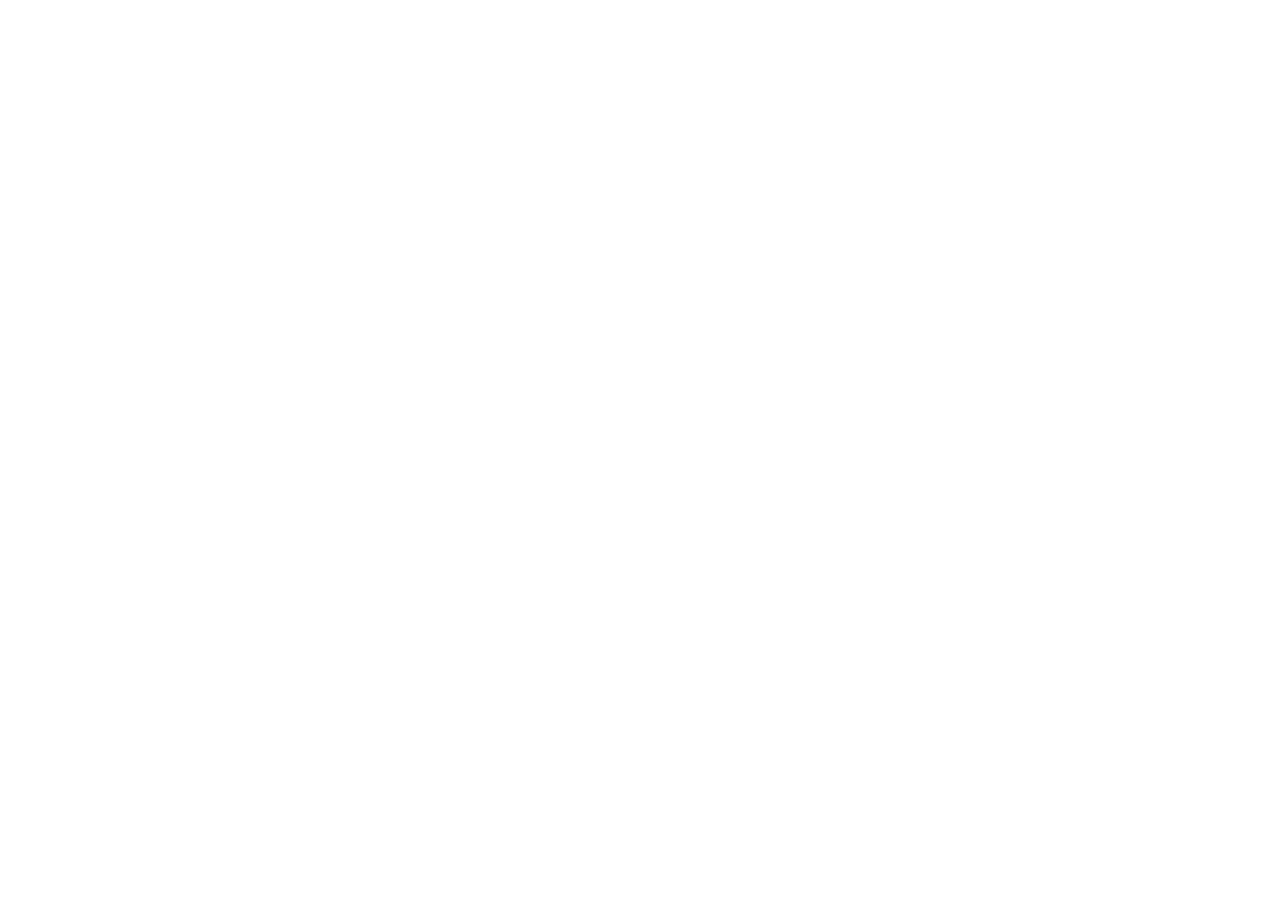
==== index.html @ da075893 "first commit" ====
<!DOCTYPE html>

<html>
<head>
	<meta charset="UTF-8" />
	<meta http-equiv="X-UA-Compatible" content="IE=edge,chrome=1"> 
	<meta name="viewport" content="width=device-width, initial-scale=1.0"> 
      <meta name="description" content="David & Katie Bidwell" />

	<title>David & Katie Bidwell</title>

</head>

<body>



</body>
</html>
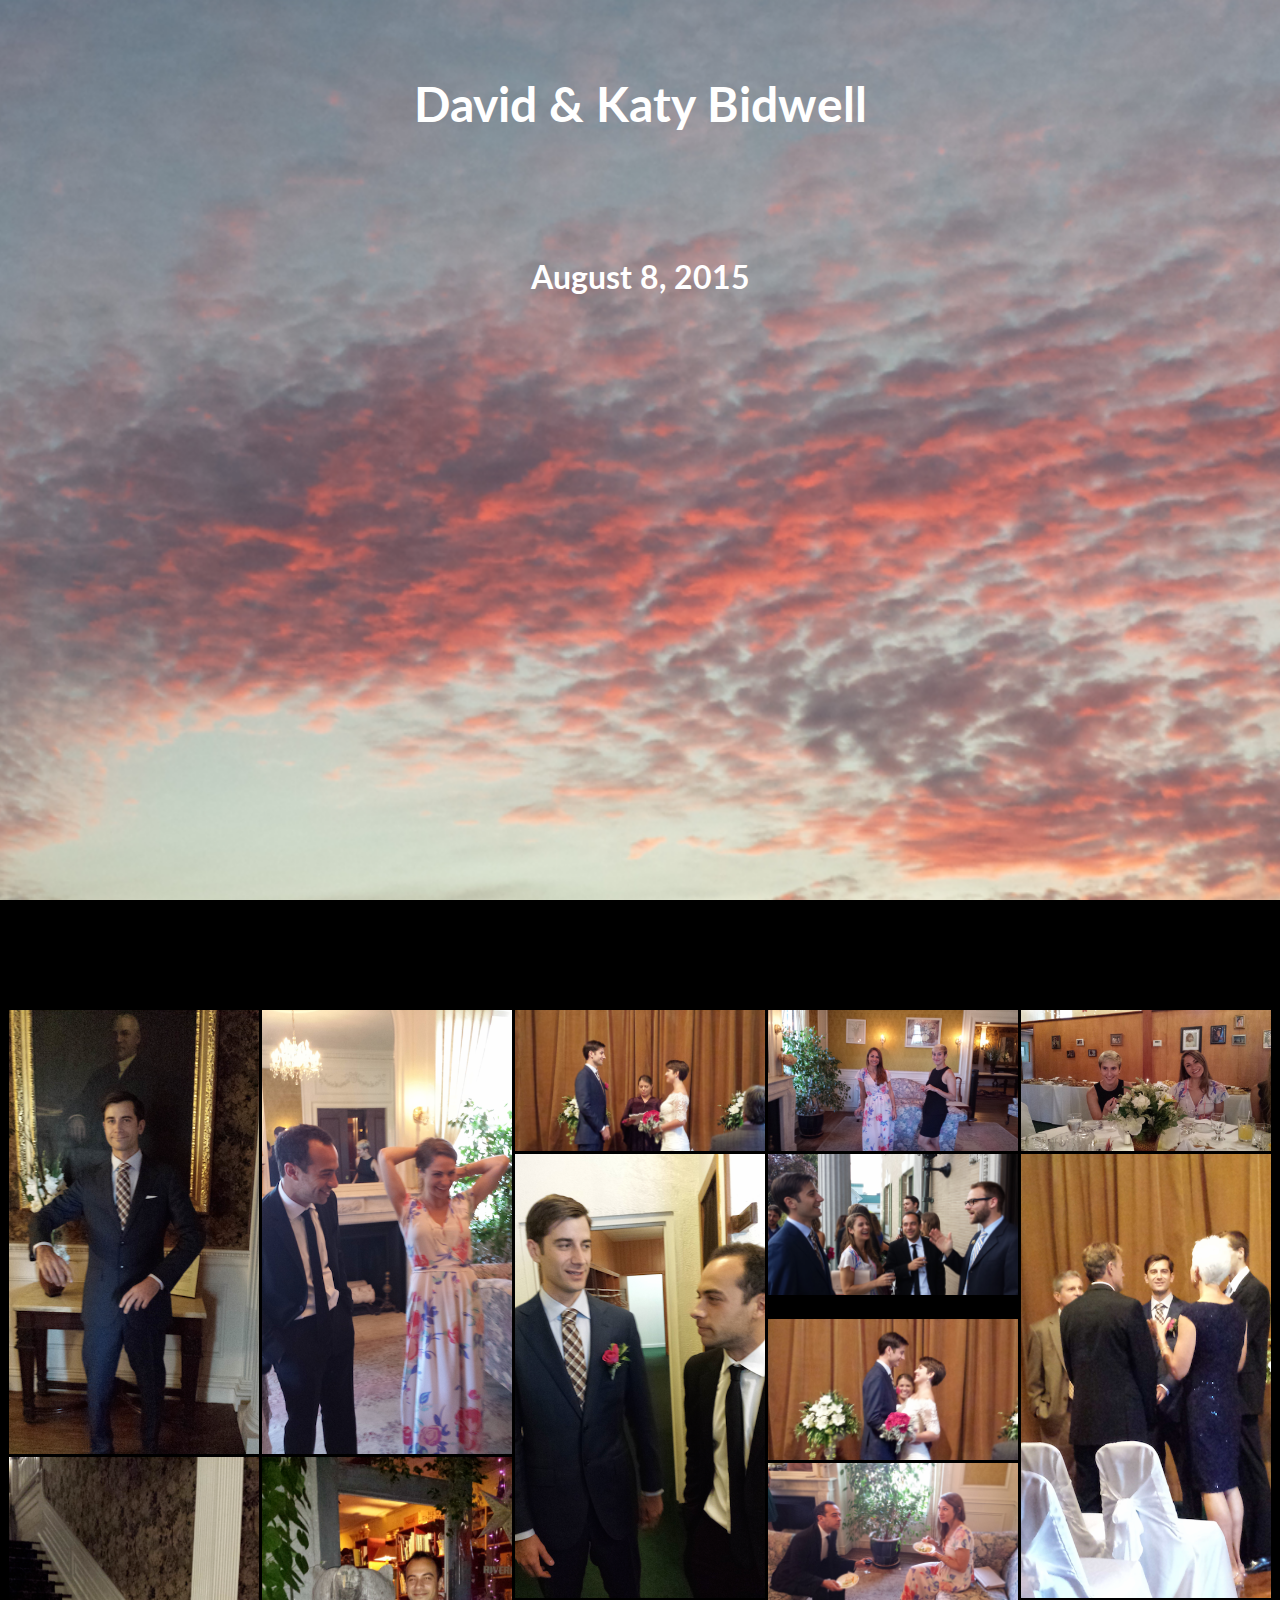
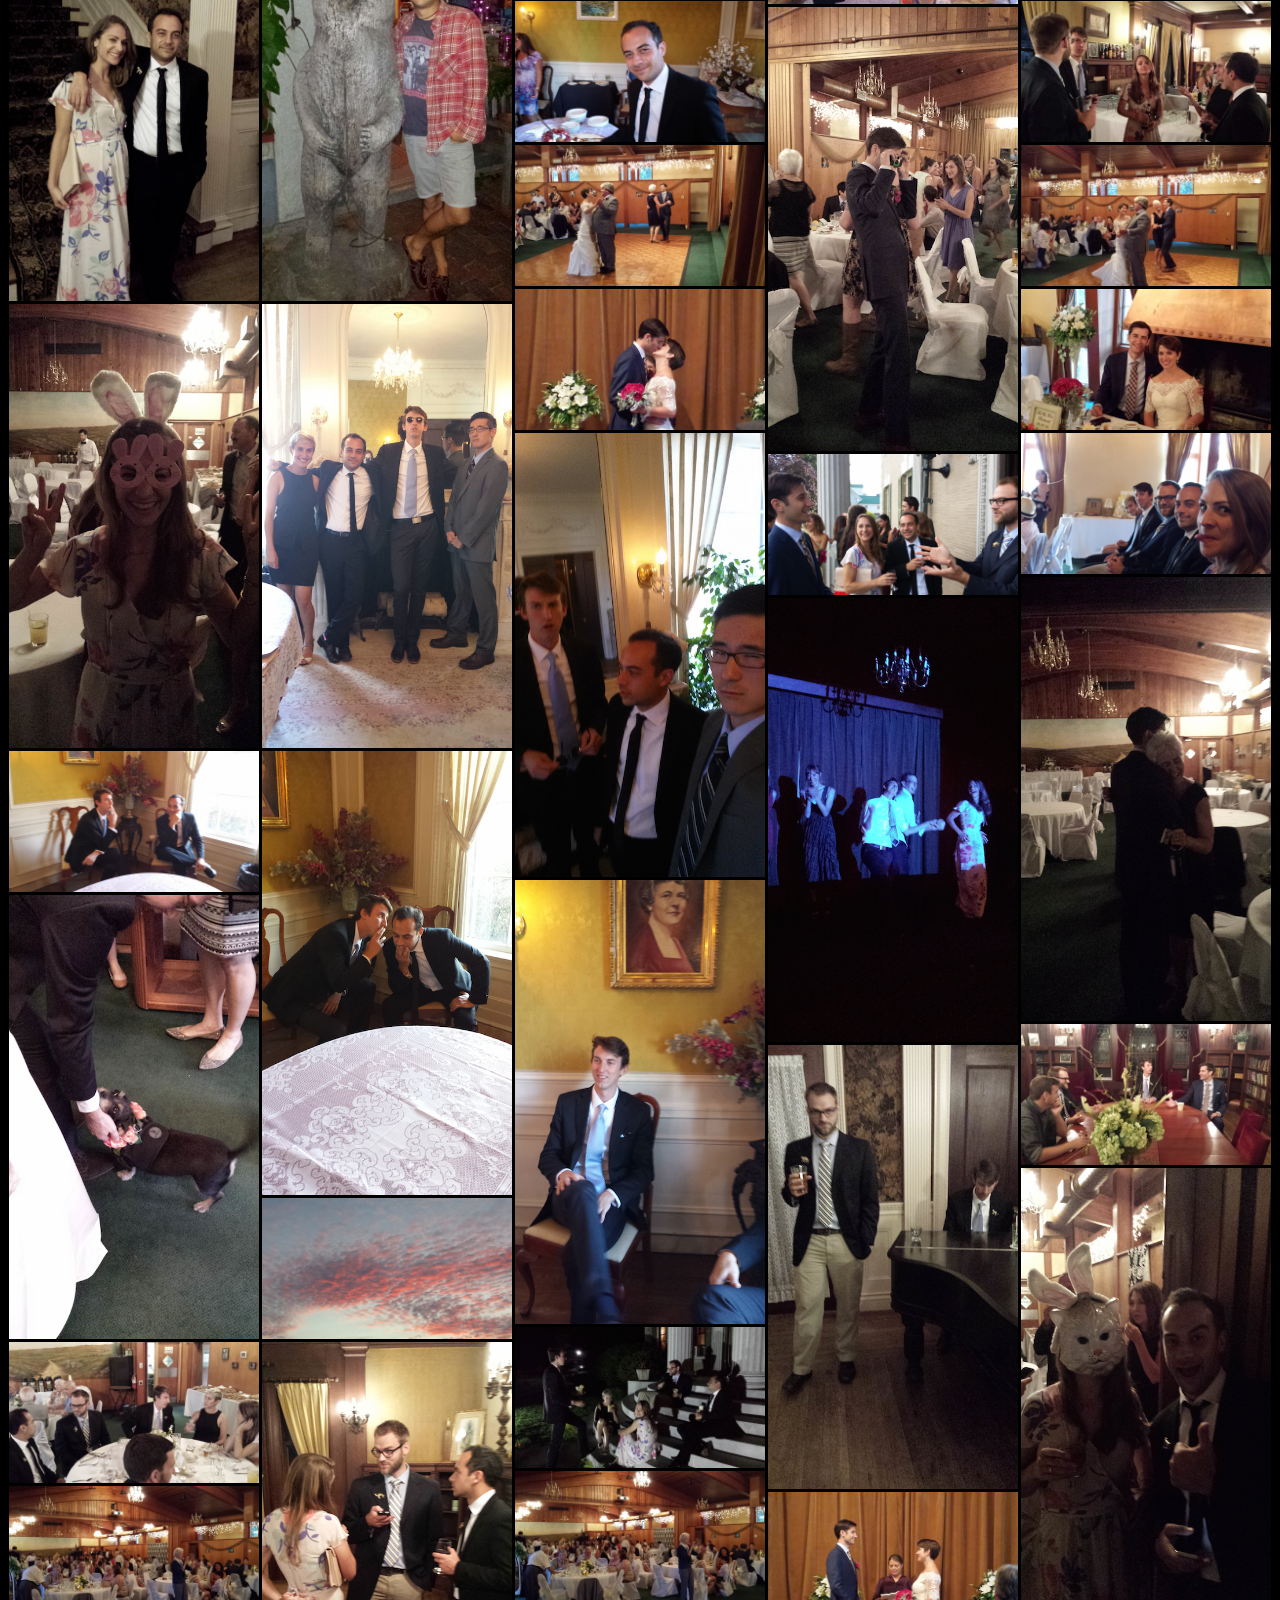
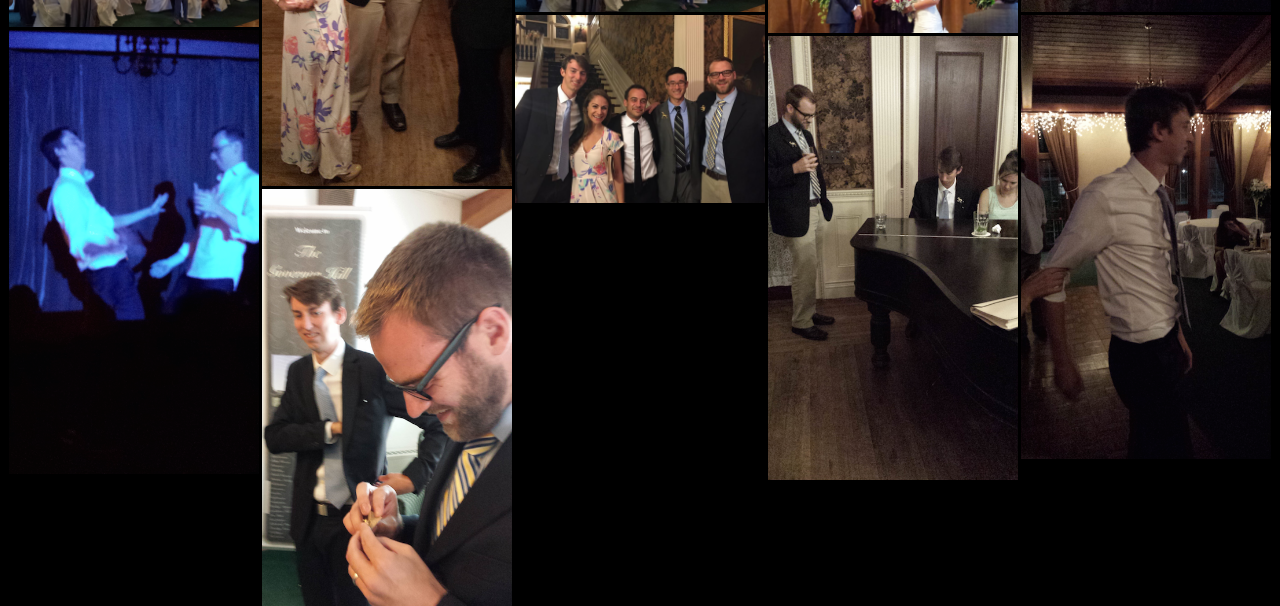
==== commit 95c7a200: "updated image layout, added fonts" ====
--- a/index.html
+++ b/index.html
@@ -1,19 +1,415 @@
 <!DOCTYPE html>
 
-<html>
+<html xmlns="http://www.w3.org/1999/xhtml">
 <head>
-	<meta charset="UTF-8" />
-	<meta http-equiv="X-UA-Compatible" content="IE=edge,chrome=1"> 
-	<meta name="viewport" content="width=device-width, initial-scale=1.0"> 
-      <meta name="description" content="David & Katie Bidwell" />
-
-	<title>David & Katie Bidwell</title>
-
+<meta http-equiv="Content-Type" content="text/html; charset=UTF-8" />
+<title>David & Katy Bidwell</title>
+
+	<script type='text/javascript' src='unitegallery-master/package/unitegallery/js/jquery-11.0.min.js'></script>	
+	<script type='text/javascript' src='unitegallery-master/package/unitegallery/js/unitegallery.min.js'></script>	
+
+	<link rel='stylesheet' href='unitegallery-master/package/unitegallery/css/unite-gallery.css' type='text/css' />
+		<link rel='stylesheet' href='index.css' type='text/css' />
+<link href='http://fonts.googleapis.com/css?family=Lato:100' rel='stylesheet' type='text/css'>
+
+	
+	<script type='text/javascript' src='unitegallery-master/package/unitegallery/themes/tiles/ug-theme-tiles.js'></script>
+	
+	
 </head>
 
 <body>
-
+	
+
+	<div id="dkbheader">
+		<h1 id="dk">David & Katy Bidwell</h1>
+
+			<h3 id="date">August 8, 2015</h3>
+
+	</div>
+	
+	<div id="gallery" style="display:none;">
+
+		<a href="http://unitegallery.net">
+		<img alt=""
+		     src="images/thumbs/bidwell.png"
+		     data-image="images/thumbs/bidwell.png"
+		     data-description=""
+		     style="display:none">
+		</a>
+
+		<a href="http://unitegallery.net">
+		<img alt="Peppers"
+		     src="images/thumbs/ambs3.png"
+		     data-image="images/thumbs/ambs3.png"
+		     data-description="Those are peppers"
+		     style="display:none">
+		</a>
+
+						<a href="http://unitegallery.net">
+		<img alt="Peppers"
+		     src="images/thumbs/dkb1.png"
+		     data-image="images/thumbs/dkb1.png"
+		     data-description="Those are peppers"
+		     style="display:none">
+		</a>
+
+		<a href="http://unitegallery.net">
+		<img alt="Keys"
+		     src="images/thumbs/amsl.png"
+		     data-image="images/thumbs/amsl.png"
+		     data-description="Those are keys"
+		     style="display:none">
+		</a>
+
+		<a href="http://unitegallery.net">
+		<img alt="Friuts in cup"
+		     src="images/thumbs/amsl2.png"
+		     data-image="images/thumbs/amsl2.png"
+		     data-description="Those are friuts in a cup"
+		     style="display:none">
+		</a>
+
+		<a href="http://unitegallery.net">
+		<img alt="Yellow Flowers"
+		     src="images/thumbs/bidbs.png"
+		     data-image="images/thumbs/bidbs.png"
+		     data-description="Those are yellow flowers"
+		     style="display:none">
+		</a>
+
+		<a href="http://unitegallery.net">
+		<img alt="Butterfly"
+		     src="images/thumbs/bidsb.png"
+		     data-image="images/thumbs/bidsb.png"
+		     data-description="This is butterfly"
+		     style="display:none">
+		</a>
+
+		<a href="http://unitegallery.net">
+		<img alt="Boat"
+		     src="images/thumbs/bidwell2.png"
+		     data-image="images/thumbs/bidwell2.png"
+		     data-description="This is a boat"
+		     style="display:none">
+		</a>
+
+		<a href="http://unitegallery.net">
+		<img alt="Woman"
+		     src="images/thumbs/bsam.png"
+		     data-image="images/thumbs/bsam.png"
+		     data-description="This is a woman"
+		     style="display:none">
+		</a>
+
+						<a href="http://unitegallery.net">
+		<img alt="Peppers"
+		     src="images/thumbs/dkb3.png"
+		     data-image="images/thumbs/dkb3.png"
+		     data-description="Those are peppers"
+		     style="display:none">
+		</a>
+
+		<a href="http://unitegallery.net">
+		<img alt="Cup Of Coffee"
+		     src="images/thumbs/bsam2.png"
+		     data-image="images/thumbs/bsam2.png"
+		     data-description="This is cup of coffee"
+		     style="display:none">
+		</a>
+
+		<a href="http://unitegallery.net">
+		<img alt="Iphone Back"
+		     src="images/thumbs/bsbear.png"
+		     data-image="images/thumbs/bsbear.png"
+		     data-description="This is iphone back"
+		     style="display:none">
+		</a>
+
+		<a href="http://unitegallery.net">
+		<img alt="Iphone Back"
+		     src="images/thumbs/bsam3.png"
+		     data-image="images/thumbs/bsam3.png"
+		     data-description="This is iphone back"
+		     style="display:none">
+		</a>
+
+		<a href="http://unitegallery.net">
+		<img alt="Iphone Back"
+		     src="images/thumbs/bsolo.png"
+		     data-image="images/thumbs/bsolo.png"
+		     data-description="This is iphone back"
+		     style="display:none">
+		</a>
+
+		<a href="http://unitegallery.net">
+		<img alt="Iphone Back"
+		     src="images/thumbs/drinks.png"
+		     data-image="images/thumbs/drinks.png"
+		     data-description="This is iphone back"
+		     style="display:none">
+		</a>
+
+		<a href="http://unitegallery.net">
+		<img alt="Lemon Slice"
+		     src="images/thumbs/camera.png"
+		     data-image="images/thumbs/camera.png"
+		     data-description="This is a Lemon Slice"
+		     style="display:none">
+		</a>
+
+		<a href="http://unitegallery.net">
+		<img alt="Peppers"
+		     src="images/thumbs/dance.png"
+		     data-image="images/thumbs/dance.png"
+		     data-description="Those are peppers"
+		     style="display:none">
+		</a>
+
+		<a href="http://unitegallery.net">
+		<img alt="Keys"
+		     src="images/thumbs/dance2.png"
+		     data-image="images/thumbs/dance2.png"
+		     data-description="Those are keys"
+		     style="display:none">
+		</a>
+
+								<a href="http://unitegallery.net">
+		<img alt="Peppers"
+		     src="images/thumbs/kiss.png"
+		     data-image="images/thumbs/kiss.png"
+		     data-description="Those are peppers"
+		     style="display:none">
+		</a>
+
+		<a href="http://unitegallery.net">
+		<img alt="Friuts in cup"
+		     src="images/thumbs/dinner.png"
+		     data-image="images/thumbs/dinner.png"
+		     data-description="Those are friuts in a cup"
+		     style="display:none">
+		</a>
+
+		<a href="http://unitegallery.net">
+		<img alt="Yellow Flowers"
+		     src="images/thumbs/ears.png"
+		     data-image="images/thumbs/ears.png"
+		     data-description="Those are yellow flowers"
+		     style="display:none">
+		</a>
+
+		<a href="http://unitegallery.net">
+		<img alt="Butterfly"
+		     src="images/thumbs/group.png"
+		     data-image="images/thumbs/group.png"
+		     data-description="This is butterfly"
+		     style="display:none">
+		</a>
+
+		<a href="http://unitegallery.net">
+		<img alt="Boat"
+		     src="images/thumbs/group2.png"
+		     data-image="images/thumbs/group2.png"
+		     data-description="This is a boat"
+		     style="display:none">
+		</a>
+
+		<a href="http://unitegallery.net">
+		<img alt="Woman"
+		     src="images/thumbs/group3.png"
+		     data-image="images/thumbs/group3.png"
+		     data-description="This is a woman"
+		     style="display:none">
+		</a>
+
+		<a href="http://unitegallery.net">
+		<img alt="Woman"
+		     src="images/thumbs/show.png"
+		     data-image="images/thumbs/show.png"
+		     data-description="This is a woman"
+		     style="display:none">
+		</a>
+
+		<a href="http://unitegallery.net">
+		<img alt="Cup Of Coffee"
+		     src="images/thumbs/hug.png"
+		     data-image="images/thumbs/hug.png"
+		     data-description="This is cup of coffee"
+		     style="display:none">
+		</a>
+
+		<a href="http://unitegallery.net">
+		<img alt="Iphone Back"
+		     src="images/thumbs/moves.png"
+		     data-image="images/thumbs/moves.png"
+		     data-description="This is iphone back"
+		     style="display:none">
+		</a>
+		<a href="http://unitegallery.net">
+		<img alt="Lemon Slice"
+		     src="images/thumbs/msbs.png"
+		     data-image="images/thumbs/msbs.png"
+		     data-description="This is a Lemon Slice"
+		     style="display:none">
+		</a>
+
+		<a href="http://unitegallery.net">
+		<img alt="Peppers"
+		     src="images/thumbs/msbs2.png"
+		     data-image="images/thumbs/msbs2.png"
+		     data-description="Those are peppers"
+		     style="display:none">
+		</a>
+
+		<a href="http://unitegallery.net">
+		<img alt="Keys"
+		     src="images/thumbs/msolo.png"
+		     data-image="images/thumbs/msolo.png"
+		     data-description="Those are keys"
+		     style="display:none">
+		</a>
+
+		<a href="http://unitegallery.net">
+		<img alt="Friuts in cup"
+		     src="images/thumbs/muppet.png"
+		     data-image="images/thumbs/muppet.png"
+		     data-description="Those are friuts in a cup"
+		     style="display:none">
+		</a>
+
+		<a href="http://unitegallery.net">
+		<img alt="Yellow Flowers"
+		     src="images/thumbs/oxford.png"
+		     data-image="images/thumbs/oxford.png"
+		     data-description="Those are yellow flowers"
+		     style="display:none">
+		</a>
+
+		<a href="http://unitegallery.net">
+		<img alt="Butterfly"
+		     src="images/thumbs/piano.png"
+		     data-image="images/thumbs/piano.png"
+		     data-description="This is butterfly"
+		     style="display:none">
+		</a>
+
+		<a href="http://unitegallery.net">
+		<img alt="Boat"
+		     src="images/thumbs/rabbit.png"
+		     data-image="images/thumbs/rabbit.png"
+		     data-description="This is a boat"
+		     style="display:none">
+		</a>
+
+		<a href="http://unitegallery.net">
+		<img alt="Woman"
+		     src="images/thumbs/sky.png"
+		     data-image="images/thumbs/sky.png"
+		     data-description="This is a woman"
+		     style="display:none">
+		</a>
+
+		<a href="http://unitegallery.net">
+		<img alt="Cup Of Coffee"
+		     src="images/thumbs/steps.png"
+		     data-image="images/thumbs/steps.png"
+		     data-description="This is cup of coffee"
+		     style="display:none">
+		</a>
+
+		<a href="http://unitegallery.net">
+		<img alt="Iphone Back"
+		     src="images/thumbs/table.png"
+		     data-image="images/thumbs/table.png"
+		     data-description="This is iphone back"
+		     style="display:none">
+		</a>
+		<a href="http://unitegallery.net">
+		<img alt="Lemon Slice"
+		     src="images/thumbs/talk.png"
+		     data-image="images/thumbs/talk.png"
+		     data-description="This is a Lemon Slice"
+		     style="display:none">
+		</a>
+
+		<a href="http://unitegallery.net">
+		<img alt="Peppers"
+		     src="images/thumbs/venue.png"
+		     data-image="images/thumbs/venue.png"
+		     data-description="Those are peppers"
+		     style="display:none">
+		</a>
+
+			<a href="http://unitegallery.net">
+		<img alt="Peppers"
+		     src="images/thumbs/venue.png"
+		     data-image="images/thumbs/venue.png"
+		     data-description="Those are peppers"
+		     style="display:none">
+		</a>
+
+				<a href="http://unitegallery.net">
+		<img alt="Peppers"
+		     src="images/thumbs/dkb2.png"
+		     data-image="images/thumbs/dkb2.png"
+		     data-description="Those are peppers"
+		     style="display:none">
+		</a>
+
+				<a href="http://unitegallery.net">
+		<img alt="Peppers"
+		     src="images/thumbs/group4.png"
+		     data-image="images/thumbs/group4.png"
+		     data-description="Those are peppers"
+		     style="display:none">
+		</a>
+
+				<a href="http://unitegallery.net">
+		<img alt="Peppers"
+		     src="images/thumbs/hold.png"
+		     data-image="images/thumbs/hold.png"
+		     data-description="Those are peppers"
+		     style="display:none">
+		</a>
+
+				<a href="http://unitegallery.net">
+		<img alt="Peppers"
+		     src="images/thumbs/moves2.png"
+		     data-image="images/thumbs/moves2.png"
+		     data-description="Those are peppers"
+		     style="display:none">
+		</a>
+
+				<a href="http://unitegallery.net">
+		<img alt="Peppers"
+		     src="images/thumbs/piano2.png"
+		     data-image="images/thumbs/piano2.png"
+		     data-description="Those are peppers"
+		     style="display:none">
+		</a>
+
+						<a href="http://unitegallery.net">
+		<img alt="Peppers"
+		     src="images/thumbs/spirit.png"
+		     data-image="images/thumbs/spirit.png"
+		     data-description="Those are peppers"
+		     style="display:none">
+		</a>
+		
+
+			 
+	</div>
+	
+	<script type="text/javascript">
+
+		jQuery(document).ready(function(){
+
+			jQuery("#gallery").unitegallery();
+
+		});
+		
+	</script>
 
 
 </body>
-</html>+</html>
--- a/unitegallery-master/package/unitegallery/css/unite-gallery.css
+++ b/unitegallery-master/package/unitegallery/css/unite-gallery.css
@@ -0,0 +1,1331 @@
+.---------Protection--------{}
+
+.ug-gallery-wrapper, 
+.ug-gallery-wrapper *{
+	transition: all;
+	-o-transition: all;
+	-webkit-transition: all;
+	-moz-transition: all;
+	-ms-transition: all;
+	max-width:none;
+}
+
+.---------General_Styles--------{}
+
+.ug-rtl{
+	direction:rtl;
+}
+
+.ug-gallery-wrapper{
+	overflow:hidden;
+	position:relative;
+	font-family:Arial, Helvetica, sans-serif;
+}
+
+.ug-error-message{
+	text-align:center;
+	padding-top:30px;
+	font-size:20px;
+	color:#F30D0D;
+}
+
+.ug-error-message-wrapper{
+	width:100%;
+	height:100%;
+	border:1px solid black;
+}
+
+.ug-gallery-wrapper .ug-canvas-pie{
+	position:absolute;
+	z-index:4;
+}
+
+.ug-gallery-wrapper .ug-progress-bar{
+	position:absolute;
+	overflow:hidden;
+	z-index:4;
+}
+
+.ug-gallery-wrapper .ug-progress-bar-inner{
+	xposition:absolute;
+}
+
+.ug-gallery-wrapper.ug-fullscreen{
+	height: 100% !important;
+	width: 100% !important;
+	max-width:none !important;
+	max-height:none !important;
+}
+
+.ug-gallery-wrapper.ug-fake-fullscreen{
+	position: fixed !important;
+	height: auto !important;
+	width: auto !important;
+	max-width:none !important;
+	max-height:none !important;
+	margin: 0px !important;
+	padding: 0px !important;
+	top: 0px !important;
+	left: 0px !important;
+	bottom: 0px !important;
+	right: 0px !important;
+	z-index: 999999 !important;
+}
+
+.ug-body-fullscreen{
+	overflow: hidden !important;
+	height: 100% !important;
+	width: 100% !important;
+	margin:0px !important;
+	padding:0px !important;	
+}
+
+.ug-gallery-wrapper .ug-preloader-trans{
+	display:block;
+	height:35px;
+	width:32px;
+	height:32px;
+	background-image:url('../images/loader_skype_trans.gif');
+	background-repeat:no-repeat;
+}
+
+
+.--------------SLIDER------------------{}
+
+.ug-gallery-wrapper .ug-slider-wrapper{
+	position:absolute;
+	overflow:hidden;
+	z-index:1;
+	background-color:#000000;
+}
+
+.ug-slider-wrapper .ug-slider-controls{
+	position:absolute;
+	top:0px;
+	left:0px;
+	z-index:3;
+}
+
+.ug-slider-wrapper .ug-slide-wrapper{
+	position:absolute;
+}
+
+.ug-slide-wrapper.ug-slide-clickable{
+	cursor:pointer;
+}
+
+.ug-slider-wrapper .ug-slider-inner{
+	position:absolute;
+	z-index:0;
+}
+
+.ug-slider-wrapper .ug-item-wrapper{
+	position:absolute;
+	overflow:hidden;
+}
+
+.ug-slider-wrapper,
+.ug-item-wrapper img{
+	
+	-webkit-user-select: none;	/* make unselectable */         
+	-moz-user-select: none; 
+	-ms-user-select: none;	
+	max-width:none !important;
+	box-sizing:border-box;
+}
+
+.ug-slider-wrapper .ug-slider-preloader{
+	position:absolute;
+	z-index:1;
+	border:2px solid #ffffff;
+	border-radius:6px;
+	background-color:#ffffff;
+	background-position:center center;
+	background-repeat:no-repeat;
+}
+
+.ug-slider-preloader.ug-loader1{
+	width:30px;
+	height:30px;
+	background-image:url('../images/loader-white1.gif');
+}
+
+.ug-slider-preloader.ug-loader1.ug-loader-black{
+	background-image:url('../images/loader-black1.gif');	
+}
+	
+.ug-slider-preloader.ug-loader2{
+	width:32px;
+	height:32px;
+	background-image:url('../images/loader-white2.gif');
+}
+
+.ug-slider-preloader.ug-loader2.ug-loader-black{
+	background-image:url('../images/loader-black2.gif');	
+}
+
+.ug-slider-preloader.ug-loader3{
+	width:38px;
+	height:38px;
+	background-image:url('../images/loader-white3.gif');
+}
+
+.ug-slider-preloader.ug-loader3.ug-loader-black{
+	background-image:url('../images/loader-black3.gif');	
+}
+
+.ug-slider-preloader.ug-loader4{
+	width:32px;
+	height:32px;
+	background-image:url('../images/loader-white4.gif');
+	background-color:white;
+}
+
+.ug-slider-preloader.ug-loader4.ug-loader-black{
+	background-image:url('../images/loader-black4.gif');	
+}
+
+.ug-slider-preloader.ug-loader5{
+	width:60px;
+	height:8px;
+	background-image:url('../images/loader-white5.gif');
+	background-color:white;
+	border:none;
+	border-radius:0px;
+}
+
+.ug-slider-preloader.ug-loader5.ug-loader-black{
+	background-image:url('../images/loader-black5.gif');
+	border:2px solid #000000;
+}
+
+.ug-slider-preloader.ug-loader6{
+	width:32px;
+	height:32px;
+	background-image:url('../images/loader-white6.gif');
+}
+
+.ug-slider-preloader.ug-loader6.ug-loader-black{
+	background-image:url('../images/loader-black6.gif');	
+}
+
+.ug-slider-preloader.ug-loader7{
+	width:32px;
+	height:10px;
+	background-image:url('../images/loader-white7.gif');
+	border-width:3px;
+	border-radius:3px;
+}
+
+.ug-slider-preloader.ug-loader7.ug-loader-black{
+	background-image:url('../images/loader-black7.gif');	
+}
+
+.ug-slider-preloader.ug-loader-black{
+	border-color:#000000;
+	background-color:#000000;
+}
+
+.ug-slider-preloader.ug-loader-nobg{
+	background-color:transparent;
+}
+
+.ug-slider-wrapper .ug-button-videoplay{
+	position:absolute;
+	z-index:2;
+	cursor:pointer;	
+}
+
+.ug-slider-wrapper .ug-button-videoplay.ug-type-square{	
+	width:86px;
+	height:66px;
+	background-image:url('../images/play-button-square.png');
+	background-position:0px -66px;
+}
+
+.ug-slider-wrapper .ug-button-videoplay.ug-type-square.ug-button-hover{
+	background-position:0px 0px;
+}
+
+
+.ug-slider-wrapper .ug-button-videoplay.ug-type-round{	
+	width:76px;
+	height:76px;
+	background-image:url('../images/play-button-round.png');
+	opacity:0.9;
+	filter: alpha(opacity = 90);
+	transition: all 0.3s ease 0s;
+}
+
+
+.ug-slider-wrapper .ug-button-videoplay.ug-type-round.ug-button-hover{
+	opacity:1;
+	filter: alpha(opacity = 100);
+	transition: all 0.3s ease 0s;
+}
+
+
+.--------------VIDEO_PLAYER------------------{}
+
+.ug-gallery-wrapper .ug-videoplayer{
+	position:absolute;
+	z-index:100;	
+	background-color:#000000;
+	background-image:url('../images/loader-black1.gif');	
+	background-repeat:no-repeat;
+	background-position:center center;
+	box-sizing:border-box;
+	-moz-box-sizing:border-box;
+}
+
+.ug-videoplayer .ug-videoplayer-wrapper{
+	width:100%;
+	height:100%;
+	background-color:#000000;
+	background-image:url('../images/loader-black1.gif');	
+	background-repeat:no-repeat;
+	background-position:center center;
+}
+
+
+.ug-videoplayer .ug-videoplayer-button-close{
+	position:absolute;
+	height:64px;
+	width:64px;
+	background-image:url('../images/button-close.png');
+	cursor:pointer;
+	z-index:1000;
+}
+
+
+.ug-videoplayer .ug-videoplayer-button-close:hover{
+	background-position: 0px -64px;
+}
+
+.--------------THUMBS_STRIP------------------{}
+
+
+.ug-gallery-wrapper .ug-thumbs-strip,
+.ug-gallery-wrapper .ug-thumbs-grid{
+	position:absolute;
+	overflow:hidden;
+	
+	-webkit-user-select: none;	/* make unselectable */         
+	-moz-user-select: none; 
+	-ms-user-select: none;
+	
+	xbackground-color:green;
+	z-index:10;
+}
+
+.ug-thumbs-strip.ug-dragging{
+	xcursor: -webkit-grab;
+	xcursor: -moz-grab;
+}
+
+.ug-gallery-wrapper .ug-thumbs-strip-inner,
+.ug-gallery-wrapper .ug-thumbs-grid-inner{
+	position:absolute;
+}
+
+.ug-thumb-wrapper.ug-thumb-generated{
+	position:absolute;
+	overflow:hidden;
+	
+	-webkit-user-select: none;	/* make unselectable */         
+	-moz-user-select: none; 
+	-ms-user-select: none;
+	
+	box-sizing:border-box;
+	-moz-box-sizing:border-box;
+}
+
+
+.ug-thumb-wrapper.ug-thumb-generated .ug-thumb-loader,
+.ug-thumb-wrapper.ug-thumb-generated .ug-thumb-error{
+	position:absolute;
+	top:0px;
+	left:0px;
+	background-repeat:no-repeat;
+	background-position:center center;
+}
+
+.ug-thumb-wrapper .ug-thumb-border-overlay{
+	position:absolute;
+	top:0px;
+	left:0px;
+	z-index:4;
+	box-sizing:border-box;
+	-moz-box-sizing:border-box;
+	border-style:solid;
+}
+
+.ug-thumb-wrapper .ug-thumb-overlay{
+	position:absolute;
+	top:0px;
+	left:0px;
+	z-index:3;
+}
+
+.ug-thumb-wrapper.ug-thumb-generated .ug-thumb-loader-dark{
+	background-image:url('../images/loader.gif');
+}
+
+.ug-thumb-wrapper.ug-thumb-generated .ug-thumb-loader-bright{
+	background-image:url('../images/loader_bright.gif');
+}
+
+.ug-thumb-wrapper.ug-thumb-generated .ug-thumb-error{
+	background-image:url('../images/not_loaded.png');
+}
+
+.ug-thumb-wrapper.ug-thumb-generated img{
+	position:absolute;
+	z-index:1;
+	max-width:none !important;
+}
+
+.ug-thumb-wrapper.ug-thumb-generated img.ug-thumb-image-overlay{
+	position:absolute;
+	z-index:2;
+	max-width:none !important;
+}
+
+
+/* bw desaturate effect lightweight */
+img.ug-bw-effect{
+	-webkit-filter: grayscale(1); 
+	-webkit-filter: grayscale(100%); 
+	-moz-filter: grayscale(100%);
+	filter: gray; 
+	filter: grayscale(100%);
+    filter: url("data:image/svg+xml;utf8,<svg xmlns=\'http://www.w3.org/2000/svg\'><filter id=\'grayscale\'><feColorMatrix type=\'matrix\' values=\'0.3333 0.3333 0.3333 0 0 0.3333 0.3333 0.3333 0 0 0.3333 0.3333 0.3333 0 0 0 0 0 1 0\'/></filter></svg>#grayscale"); /* Firefox 10+, Firefox on Android */	
+}
+
+/* blur effect desaturate effect lightweight */
+img.ug-blur-effect{
+	
+	filter: blur(0.8px); 
+	-webkit-filter: blur(0.8px);
+	-moz-filter: blur(0.8px);
+	-o-filter: blur(0.8px);
+	-ms-filter: blur(0.8px);    
+    filter: url("data:image/svg+xml;utf8,<svg xmlns=\'http://www.w3.org/2000/svg\'><filter id='blur'><feGaussianBlur stdDeviation=\'0.8\' /></filter></svg>#blur"); /* Firefox 10+, Firefox on Android */
+	filter:progid:DXImageTransform.Microsoft.Blur(PixelRadius='0.8');
+}
+
+img.ug-sepia-effect{
+	-webkit-filter: sepia(1);
+	-webkit-filter: sepia(100%); -moz-filter: sepia(100%);
+	-ms-filter: sepia(100%); -o-filter: sepia(100%);
+	filter: url("data:image/svg+xml;utf8,<svg xmlns=\'http://www.w3.org/2000/svg\'><filter id=\'sepia\'><feColorMatrix values=\'0.14 0.45 0.05 0 0 0.12 0.39 0.04 0 0 0.08 0.28 0.03 0 0 0 0 0 1 0\' /></filter></svg>#sepia"); /* Firefox 10+, Firefox on Android */
+	filter: sepia(100%);
+	background-color: #5E2612;
+	filter: alpha(opacity = 50);
+	zoom:1;
+}
+
+
+.--------------BULLETS------------------{}
+
+
+.ug-gallery-wrapper .ug-bullets{
+	position: absolute;
+	top:0px;
+	left:0px;
+	margin:0px;
+	padding:0px;
+}
+
+.ug-gallery-wrapper .ug-bullets .ug-bullet{
+	background-repeat:no-repeat;
+	cursor:pointer;
+	display:block;
+	float:left;
+	z-index:2;
+}
+
+.ug-gallery-wrapper .ug-bullets .ug-bullet:first-child{
+	margin-left:0px;
+}
+
+
+.--------------TEXT_PANEL------------------{}
+
+.ug-gallery-wrapper .ug-textpanel{
+	position:absolute;
+	overflow:hidden;
+}
+
+.ug-slider-wrapper .ug-textpanel{
+	z-index:2;
+}
+
+.ug-gallery-wrapper .ug-textpanel-bg,
+.ug-gallery-wrapper .ug-textpanel-title,
+.ug-gallery-wrapper .ug-textpanel-description{
+	display:block;
+	position:absolute;
+	margin:0px;
+	padding:0px;
+}
+
+
+.ug-gallery-wrapper .ug-textpanel-bg{
+	background-color:#000000;
+	opacity:0.4;
+	filter: alpha(opacity = 40);
+	z-index:1;
+}
+
+.ug-textpanel-textwrapper{
+	overflow:hidden;
+}
+
+.ug-gallery-wrapper .ug-textpanel-title{
+	font-size:16px;
+	font-weight:bold;
+	color:white;
+	text-align:left;
+	z-index:2;	
+}
+
+.ug-gallery-wrapper .ug-textpanel-description{
+	font-size:14px;
+	color:white;
+	text-align:left;
+	z-index:3;
+}
+
+
+.--------------ZOOM_PANEL------------------{}
+
+.ug-slider-wrapper .ug-zoompanel{
+	position:absolute;
+	top:200px;
+	left:100px;
+}
+
+.ug-zoompanel .ug-zoompanel-button{
+    background-repeat: no-repeat;
+    cursor:pointer;
+    display:block;
+}
+
+
+.--------------ZOOM_PANEL_BUTTONS------------------{}
+
+.ug-gallery-wrapper .ug-arrow-left{
+	position:absolute;	
+	background-repeat:no-repeat;
+	display:block;
+	cursor:pointer;
+}
+
+.ug-gallery-wrapper .ug-arrow-right{
+	position:absolute;
+	background-repeat:no-repeat;
+	cursor:pointer;
+}
+
+
+.--------------GRID_PANEL_AND_ARROWS------------------{}
+
+
+.ug-gallery-wrapper .ug-grid-panel{
+	position:absolute;
+    background-color: #000000;
+    xbackground-color: blue;
+
+    z-index:2;
+}
+
+
+.ug-gallery-wrapper .ug-grid-panel .grid-arrow{
+	position:absolute;
+	background-repeat:no-repeat;
+	cursor:pointer;
+	z-index:11;
+}
+
+.ug-gallery-wrapper .ug-grid-panel .grid-arrow.ug-button-disabled{
+	cursor:default;	
+}
+
+
+/* handle tip */
+.ug-gallery-wrapper .ug-panel-handle-tip{
+	position:absolute;
+	z-index:13;
+	cursor:pointer;
+}
+
+.ug-gallery-wrapper .ug-overlay-disabled{
+	position:absolute;
+	z-index:100;
+	width:100%;
+	height:100%;
+	background-color:#000000;
+	opacity: 0.3;
+    filter: alpha(opacity=30);	
+	background-image:url('../images/cover-grid.png');
+}
+
+
+.--------------STRIP_PANEL------------------{}
+
+.ug-gallery-wrapper .ug-strip-panel{
+	position:absolute;
+	background-color:#000000;
+	z-index:2;
+}
+
+.ug-strip-panel .ug-strip-arrow{
+	position:absolute;	
+	cursor:pointer;
+}
+
+.ug-strip-panel .ug-strip-arrow.ug-button-disabled{
+	cursor:default;
+}
+
+
+.ug-strip-panel .ug-strip-arrow-tip{
+	position:absolute;
+}
+
+.--------------TILES------------------{}
+
+.ug-thumb-wrapper.ug-tile{
+	display:block;
+	position:absolute;
+	box-sizing:border-box;
+	-moz-box-sizing:border-box;
+	overflow:hidden;
+	padding:0px;
+	margin:0px;
+}
+
+.ug-tiles-transit .ug-thumb-wrapper.ug-tile{
+	transition: left 0.7s ease 0s, top 0.7s ease 0s;
+}
+
+.ug-thumb-wrapper.ug-tile.ug-tile-clickable{
+	cursor: pointer;
+}
+
+.ug-thumb-wrapper.ug-tile img.ug-thumb-image{
+
+	-webkit-user-select: none;	/* make unselectable */         
+	-moz-user-select: none; 
+	-ms-user-select: none;	
+	 max-width:none !important;
+
+	display:block;	
+	border:none;
+	padding:0px !important;
+	margin:0px !important;
+	width:100%;
+}
+
+
+.ug-tiletype-justified .ug-thumb-wrapper.ug-tile img.ug-thumb-image{
+	height:100%;
+	max-width:none !important;	
+}
+
+.ug-thumb-wrapper.ug-tile .ug-tile-image-overlay{
+	position:absolute;
+	z-index:2;
+	xbackground-color:red;
+	top:0px;
+	left:0px;
+}
+
+.ug-thumb-wrapper.ug-tile .ug-tile-image-overlay img{
+	width:100%;
+	max-width:none !important;	
+}
+
+.ug-tiletype-justified .ug-thumb-wrapper.ug-tile .ug-tile-image-overlay img{
+	height:100%;
+	max-width:none !important;	
+}
+
+.ug-thumb-wrapper.ug-tile .ug-tile-icon{
+	position:absolute;
+	width:38px;
+	height:38px;
+	background-repeat:no-repeat;
+	background-position:0 0;
+	xbackground-color:green;
+	z-index:4;
+	top:1px;
+	left:1px;
+	cursor:pointer;
+}
+
+.ug-thumb-wrapper.ug-tile .ug-tile-icon.ug-icon-link{
+	background-image:url('../images/icon-link32.png');	
+}
+
+.ug-thumb-wrapper.ug-tile .ug-tile-icon.ug-icon-zoom{
+	background-image:url('../images/icon-zoom32.png');	
+}
+
+.ug-thumb-wrapper.ug-tile .ug-tile-icon.ug-icon-play{
+	background-image:url('../images/icon-play32.png');	
+}
+
+.ug-thumb-wrapper.ug-tile .ug-tile-icon:hover{
+	background-position:0 -38px;
+}
+
+.ug-tile.ug-tile-fixed img.ug-thumb-image{
+	width:auto;
+	height:auto;
+	position:absolute;
+	max-width:none !important;	
+}
+
+.ug-thumbs-grid .ug-tile-image-overlay img{
+	width:auto;
+	height:auto;
+	position:absolute;
+	max-width:none !important;
+}
+
+/* text panel on tiles*/
+
+.ug-tile .ug-textpanel{
+	z-index: 5;
+	cursor:default;
+}
+
+.ug-tile.ug-tile-clickable .ug-textpanel{
+	cursor:pointer;
+}
+
+.ug-tile .ug-textpanel-title{
+	font-size:14px;
+	font-weight:bold;
+}
+
+.--------------CAROUSEL------------------{}
+
+.ug-gallery-wrapper .ug-carousel-wrapper{
+	position:absolute;
+	overflow:hidden;
+}
+
+.ug-gallery-wrapper .ug-carousel-inner{
+	position:absolute;
+}
+
+
+.------------------LIGHTBOX---------------------{}
+
+.ug-gallery-wrapper.ug-lightbox{
+	display: none;
+	position: fixed;
+    border: none;
+    padding:0px;
+    margin:0px;
+    outline: invert none medium;
+    overflow: hidden;
+    top: 0;
+    left: 0;
+	width: 100%;
+    height: 100%;
+	max-width:none !important;
+	max-height:none !important;
+    z-index: 999999;
+}
+
+.ug-lightbox .ug-lightbox-top-panel{
+	position:absolute;
+	z-index:2;
+}
+
+.ug-lightbox .ug-lightbox-top-panel-overlay{
+	width:100%;
+	height:100%;
+	position:absolute;
+	background-color:#000000;
+	opacity:0.4;
+	filter: alpha(opacity=40);
+}
+
+
+.ug-lightbox .ug-lightbox-overlay{
+	z-index:1;
+	width:100%;
+	height:100%;
+    background-color:#000000;
+    opacity:1;
+}
+
+.ug-lightbox .ug-slider-wrapper{
+	z-index:1;
+	xbackground-color:green;
+	background-color:transparent !important;
+}
+
+.ug-lightbox .ug-textpanel{
+	z-index: 2;
+}
+
+
+.ug-lightbox .ug-lightbox-arrow-left,
+.ug-lightbox .ug-lightbox-arrow-right{
+	position:absolute;
+	width:50px;
+	height:55px;
+	background-repeat:no-repeat;
+	background-image:url('../images/lightbox-arrow-left.png');
+	background-position:0px 0px;
+	z-index:3;
+	cursor:pointer;
+}
+
+.ug-lightbox .ug-lightbox-arrow-right{
+	background-image:url('../images/lightbox-arrow-right.png');
+}
+
+.ug-lightbox .ug-lightbox-button-close{
+	position:absolute;
+	width:36px;
+	height:36px;
+	background-repeat:no-repeat;
+	background-image:url('../images/lightbox-icon-close.png');
+	background-position:0px 0px;
+	z-index:4;
+	cursor:pointer;
+}
+
+
+.ug-lightbox-compact .ug-lightbox-button-close{
+	width:45px;
+	height:41px;
+	background-image:url('../images/lightbox-icon-close-compact2.png');
+}
+
+
+.ug-lightbox .ug-lightbox-arrow-left.ug-arrow-hover,
+.ug-lightbox .ug-lightbox-arrow-right.ug-arrow-hover{
+	background-position:0px -55px;	
+}
+
+.ug-lightbox .ug-lightbox-button-close.ug-button-hover{
+	background-position:0px -35px;
+}
+
+.ug-lightbox-compact .ug-lightbox-button-close.ug-button-hover{
+	background-position:0px -40px;
+}
+
+.ug-lightbox .ug-lightbox-numbers{
+	position:absolute;
+	color:#e5e5e5;
+	font-size:12px;
+	top:14px;
+	left:8px;
+	z-index:3;
+}
+
+.ug-lightbox-compact .ug-lightbox-numbers{
+	font-size: 14px;
+	padding-right:5px;
+	padding-top:7px;
+}
+
+.ug-lightbox .ug-textpanel-title,
+.ug-lightbox .ug-textpanel-description{
+	font-size: 14px;
+	font-weight: normal;
+	color: #e5e5e5;
+}
+
+.ug-lightbox-compact .ug-textpanel-title,
+.ug-lightbox-compact .ug-textpanel-description{
+	color:#F3F3F3;
+	font-size: 16px;
+}
+
+.------------------CATEGORY_TABS---------------------{}
+
+	.ug-tabs-wrapper{
+		margin-top:0px;
+		margin-bottom:20px;
+		text-align:center;
+	}
+
+	.ug-tabs-wrapper a.ug-tab{
+	    display: inline-block;
+		cursor:pointer;
+		text-decoration:none;
+		color:#ffffff;
+		padding-left:8px;
+		padding-right:8px;
+		padding-top:6px;
+		padding-bottom:6px;
+		margin-left:5px;
+		background-color:#333333;
+		border-radius:3px;
+		font-size:12px;
+		font-weight:normal;
+		
+		border: 1px solid #969696;
+	}
+	
+	.ug-tabs-wrapper a.ug-tab:hover{
+		background-color: #707070 !important;
+	}
+
+	.ug-tabs-wrapper a.ug-tab.ug-tab-selected,
+	.ug-tabs-wrapper a.ug-tab.ug-tab-selected:hover{
+		background-color: #2077A2 !important;
+		cursor:default !important;
+	}
+
+	.ug-tabs-wrapper a.ug-tab:first-child{
+		margin-left:0px !important;
+	}
+
+
+.------------------DEFAULT_SKIN---------------------{}
+
+/* --- arrows -- */
+
+.ug-arrow-left.ug-skin-default,
+.ug-arrow-right.ug-skin-default{
+	width:15px;
+	height:30px;
+	background-image:url('../skins/default/slider_arrow_left.png');
+	background-position:0px 0px;
+}
+
+.ug-arrow-right.ug-skin-default{
+	background-image:url('../skins/default/slider_arrow_right.png');
+}
+
+.ug-arrow-left.ug-skin-default.ug-arrow-hover,
+.ug-arrow-right.ug-skin-default.ug-arrow-hover{
+	background-position:0px -30px;
+}
+
+.ug-arrow-left.ug-skin-default.ug-arrow-disabled,
+.ug-arrow-right.ug-skin-default.ug-arrow-disabled{
+	background-position:0px -60px;
+}
+
+/* --- bullets -- */
+
+.ug-bullets.ug-skin-default .ug-bullet{
+	width:15px;
+	height:15px;
+	background-image:url('../skins/default/slider_bullets.png');
+	background-position:top left;
+	margin-left:5px;
+}
+
+.ug-bullets.ug-skin-default .ug-bullet.ug-bullet-active{
+	background-position:bottom left;
+}
+
+.ug-bullets.ug-skin-default.ug-bullets-gray .ug-bullet{ 
+	background-image:url('../skins/default/tile_bullets_gray.png');
+}
+
+.ug-bullets.ug-skin-default.ug-bullets-blue .ug-bullet{ 
+	background-image:url('../skins/default/tile_bullets_blue.png');
+}
+
+.ug-bullets.ug-skin-default.ug-bullets-brown .ug-bullet{ 
+	background-image:url('../skins/default/tile_bullets_brown.png');
+}
+
+.ug-bullets.ug-skin-default.ug-bullets-green .ug-bullet{ 
+	background-image:url('../skins/default/tile_bullets_green.png');
+}
+
+.ug-bullets.ug-skin-default.ug-bullets-red .ug-bullet{ 
+	background-image:url('../skins/default/tile_bullets_red.png');
+}
+
+.ug-button-tile-navigation{
+	width:36px;
+	height:36px;
+	background-position:top left;
+	cursor:pointer;
+	float:left;
+}
+
+.ug-button-tile-navigation.ug-button-tile-left{
+	background-image:url('../skins/default/tile_button_left.png');
+}
+
+.ug-button-tile-navigation.ug-button-tile-right{
+	background-image:url('../skins/default/tile_button_right.png');
+}
+
+.ug-button-tile-navigation:hover{
+	background-position:bottom left;
+}
+
+.ug-button-tile-navigation.ug-button-disabled{
+	opacity:0.6;
+}
+
+.ug-button-tile-navigation.ug-button-disabled:hover{
+	background-position:top left;	
+}
+
+.ug-button-tile-navigation.ug-button-tile-play{
+	background-image:url('../skins/default/tile_button_play_pause.png');
+	width:35px;
+} 
+
+.ug-button-tile-navigation.ug-button-tile-play.ug-pause-icon{
+	background-position:bottom left;
+} 
+
+.ug-button-tile-navigation.ug-button-tile-play:hover{
+	background-position:top left;
+} 
+
+.ug-button-tile-navigation.ug-button-tile-play.ug-pause-icon:hover{
+	background-position:bottom left;
+} 
+
+
+/* --- play button -- */
+
+.ug-button-play.ug-skin-default{
+	position:absolute;
+	background-image:url('../skins/default/button_playpause.png');
+    width:14px;
+    height:17px;
+    cursor:pointer;
+	background-position:0px 0px;
+}
+
+.ug-button-play.ug-skin-default.ug-button-hover{
+	background-position:0px -17px;	
+}
+
+.ug-button-play.ug-skin-default.ug-stop-mode{
+	background-position:0px -34px;
+}
+
+.ug-button-play.ug-skin-default.ug-stop-mode.ug-button-hover{
+	background-position:0px -51px;
+}
+
+/* --- fullscreen button -- */
+
+.ug-button-fullscreen.ug-skin-default{
+	position:absolute;
+	background-image:url('../skins/default/button_fullscreen.png');
+    width:16px;
+    height:16px;
+    cursor:pointer;
+	background-position:0px 0px;
+}
+
+.ug-button-fullscreen.ug-skin-default.ug-button-hover{
+	background-position:0px -16px;	
+}
+
+.ug-button-fullscreen.ug-skin-default.ug-fullscreenmode{
+	background-position:0px -32px;
+}
+
+.ug-button-fullscreen.ug-skin-default.ug-fullscreenmode.ug-button-hover{
+	background-position:0px -48px;
+}
+
+
+/* --- zoom panel --- */
+
+.ug-zoompanel.ug-skin-default .ug-zoompanel-button{
+    background-repeat: no-repeat;
+    cursor:pointer;
+    height: 23px;
+    width: 23px;
+    margin-top:5px;
+    background-position: 0px 0px;	
+}
+
+.ug-zoompanel.ug-skin-default .ug-zoompanel-plus{
+	margin-top:0px;
+}
+
+.ug-zoompanel.ug-skin-default .ug-zoompanel-plus{
+	background-image:url('../skins/default/icon_zoom_plus.png');
+}
+
+.ug-zoompanel.ug-skin-default .ug-zoompanel-minus{
+	background-image:url('../skins/default/icon_zoom_minus.png');
+}
+
+.ug-zoompanel.ug-skin-default .ug-zoompanel-return{
+	background-image:url('../skins/default/icon_zoom_back.png');
+}
+
+.ug-zoompanel.ug-skin-default .ug-zoompanel-button.ug-button-hover{
+    background-position: 0px -23px;
+}
+
+.ug-zoompanel.ug-skin-default .ug-zoompanel-button-disabled,
+.ug-zoompanel.ug-skin-default .ug-zoompanel-button.ug-button-hover.ug-zoompanel-button-disabled{
+    background-position: 0px -46px;
+    cursor:default;
+}
+
+
+/* --- Grid Panel Arrows -- */
+
+/*--- down arrow ---*/
+
+.ug-gallery-wrapper .ug-grid-panel .grid-arrow-down.ug-skin-default{
+	width:30px;
+	height:15px;
+	background-position:0px 0px;	
+	background-image:url('../skins/default/arrow_grid_down.png');
+}
+
+.ug-gallery-wrapper .ug-grid-panel .grid-arrow-down.ug-skin-default.ug-button-hover{
+	background-position:0px -15px;
+}
+
+.ug-gallery-wrapper .ug-grid-panel .grid-arrow-down.ug-skin-default.ug-button-hover.ug-button-disabled,
+.ug-gallery-wrapper .ug-grid-panel .grid-arrow-down.ug-skin-default.ug-button-disabled{
+	background-position:0px -30px;
+}
+
+
+/*--- up arrow ---*/
+
+.ug-gallery-wrapper .ug-grid-panel .grid-arrow-up.ug-skin-default{
+	width:30px;
+	height:15px;
+	background-position:0px 0px;	
+	background-image:url('../skins/default/arrow_grid_up.png');
+}
+
+.ug-gallery-wrapper .ug-grid-panel .grid-arrow-up.ug-skin-default.ug-button-hover{
+	background-position:0px -15px;	
+}
+
+.ug-gallery-wrapper .ug-grid-panel .grid-arrow-up.ug-skin-default.ug-button-hover.ug-button-disabled,
+.ug-gallery-wrapper .ug-grid-panel .grid-arrow-up.ug-skin-default.ug-button-disabled{
+	background-position:0px -30px;
+}
+
+/*--- left arrow ---*/
+
+.ug-gallery-wrapper .ug-grid-panel .grid-arrow-left.ug-skin-default{
+	width:40px;
+	height:40px;
+	background-position:0px -40px;
+	background-image:url('../skins/default/grid_arrow_left.png');
+}
+
+.ug-gallery-wrapper .ug-grid-panel .grid-arrow-left.ug-skin-default.ug-button-hover{
+	background-position:0px -0px;
+}
+
+.ug-gallery-wrapper .ug-grid-panel .grid-arrow-left.ug-skin-default.ug-button-hover.ug-button-disabled,
+.ug-gallery-wrapper .ug-grid-panel .grid-arrow-left.ug-skin-default.ug-button-disabled{
+	background-position:0px -80px;
+}
+
+/*--- right arrow ---*/
+
+.ug-gallery-wrapper .ug-grid-panel .grid-arrow-right.ug-skin-default{
+	width:40px;
+	height:40px;
+	background-position:0px -40px;	
+	background-image:url('../skins/default/grid_arrow_right.png');
+}
+
+.ug-gallery-wrapper .ug-grid-panel .grid-arrow-right.ug-skin-default.ug-button-hover{
+	background-position:0px -0px;
+}
+
+.ug-gallery-wrapper .ug-grid-panel .grid-arrow-right.ug-skin-default.ug-button-hover.ug-button-disabled,
+.ug-gallery-wrapper .ug-grid-panel .grid-arrow-right.ug-skin-default.ug-button-disabled{
+	background-position:0px -80px;
+}
+
+/*--- left arrow - horizontal panel type ---*/
+
+.ug-gallery-wrapper .ug-grid-panel .grid-arrow-left-hortype.ug-skin-default{
+	width:15px;
+	height:30px;
+	background-image:url('../skins/default/slider_arrow_left.png');
+	background-position:0px 0px;
+}
+
+.ug-gallery-wrapper .ug-grid-panel .grid-arrow-left-hortype.ug-skin-default.ug-button-hover{
+	background-position:0px -30px;
+}
+
+.ug-gallery-wrapper .ug-grid-panel .grid-arrow-left-hortype.ug-skin-default.ug-button-hover.ug-button-disabled,
+.ug-gallery-wrapper .ug-grid-panel .grid-arrow-left-hortype.ug-skin-default.ug-button-disabled{
+	background-position:0px -60px;
+}
+
+
+/*--- right arrow - horizontal panel type ---*/
+
+.ug-gallery-wrapper .ug-grid-panel .grid-arrow-right-hortype.ug-skin-default{
+	width:15px;
+	height:30px;
+	background-image:url('../skins/default/slider_arrow_right.png');
+	background-position:0px 0px;
+}
+
+.ug-gallery-wrapper .ug-grid-panel .grid-arrow-right-hortype.ug-skin-default.ug-button-hover{
+	background-position:0px -30px;
+}
+
+.ug-gallery-wrapper .ug-grid-panel .grid-arrow-right-hortype.ug-skin-default.ug-button-hover.ug-button-disabled,
+.ug-gallery-wrapper .ug-grid-panel .grid-arrow-right-hortype.ug-skin-default.ug-button-disabled{
+	background-position:0px -60px;
+}
+
+
+/* --- Strip Panel Arrows -- */
+
+/* left and right arrows */
+
+.ug-strip-panel .ug-strip-arrow-left.ug-skin-default,
+.ug-strip-panel .ug-strip-arrow-right.ug-skin-default{
+	width:25px;
+	height:50px;
+}
+
+.ug-strip-panel .ug-strip-arrow-left.ug-skin-default .ug-strip-arrow-tip,
+.ug-strip-panel .ug-strip-arrow-right.ug-skin-default .ug-strip-arrow-tip{
+	background-position:0px 0px;
+	background-repeat:no-repeat;
+	width:4px;
+	height:7px;
+}
+
+.ug-strip-panel .ug-strip-arrow-left.ug-skin-default .ug-strip-arrow-tip{
+	background-image:url('../skins/default/arrows_strip_left.png');
+}
+
+.ug-strip-panel .ug-strip-arrow-right.ug-skin-default .ug-strip-arrow-tip{
+	background-image:url('../skins/default/arrows_strip_right.png');	
+}
+
+.ug-strip-panel .ug-strip-arrow-left.ug-skin-default.ug-button-hover .ug-strip-arrow-tip,
+.ug-strip-panel .ug-strip-arrow-right.ug-skin-default.ug-button-hover .ug-strip-arrow-tip{
+	background-position:0px -7px;
+}
+
+
+/* up and down arrows */
+
+.ug-strip-panel .ug-strip-arrow-up.ug-skin-default,
+.ug-strip-panel .ug-strip-arrow-down.ug-skin-default{
+	height:25px;
+	width:50px;
+}
+
+.ug-strip-panel .ug-strip-arrow-up.ug-skin-default .ug-strip-arrow-tip,
+.ug-strip-panel .ug-strip-arrow-down.ug-skin-default .ug-strip-arrow-tip{
+	background-position:0px 0px;
+	background-repeat:no-repeat;
+	width:7px;
+	height:4px;
+}
+
+.ug-strip-panel .ug-strip-arrow-up.ug-skin-default .ug-strip-arrow-tip{
+	background-image:url('../skins/default/arrows_strip_up.png');
+}
+
+.ug-strip-panel .ug-strip-arrow-down.ug-skin-default .ug-strip-arrow-tip{
+	background-image:url('../skins/default/arrows_strip_down.png');	
+}
+
+.ug-strip-panel .ug-strip-arrow-up.ug-skin-default.ug-button-hover .ug-strip-arrow-tip,
+.ug-strip-panel .ug-strip-arrow-down.ug-skin-default.ug-button-hover .ug-strip-arrow-tip{
+	background-position:-7px 0px;
+}
+
+.ug-strip-panel .ug-strip-arrow.ug-skin-default.ug-button-disabled .ug-strip-arrow-tip{
+	background-position:0px 0px;
+	opacity:0.5;
+	filter: alpha(opacity = 50);
+}
+
+
+/* --- Panel Handle Tip -- */
+
+/* left and right handle */
+.ug-gallery-wrapper .ug-handle-tip-left.ug-skin-default,
+.ug-gallery-wrapper .ug-handle-tip-right.ug-skin-default{
+	width:22px;
+	height:36px;
+	background-image:url('../skins/default/grid_handle_black_left.png');
+	background-repeat:no-repeat;
+	background-position:0px -36px;
+}
+
+.ug-gallery-wrapper .ug-handle-tip-right.ug-skin-default{
+	background-image:url('../skins/default/grid_handle_black_right.png');
+	background-position:0px -36px;
+}
+
+.ug-gallery-wrapper .ug-handle-tip-left.ug-button-hover.ug-skin-default,
+.ug-gallery-wrapper .ug-handle-tip-right.ug-button-hover.ug-skin-default{
+	background-position:0px -0px;	
+}
+
+.ug-gallery-wrapper .ug-handle-tip-left.ug-skin-default.ug-button-closed,
+.ug-gallery-wrapper .ug-handle-tip-right.ug-skin-default.ug-button-closed{
+	background-position:0px -108px;
+}
+
+.ug-gallery-wrapper .ug-handle-tip-left.ug-skin-default.ug-button-closed.ug-button-hover,
+.ug-gallery-wrapper .ug-handle-tip-right.ug-skin-default.ug-button-closed.ug-button-hover{
+	background-position:0px -72px;
+}
+
+
+/* top and bottom handle */
+
+.ug-gallery-wrapper .ug-handle-tip-top.ug-skin-default,
+.ug-gallery-wrapper .ug-handle-tip-bottom.ug-skin-default{	
+	width:36px;
+	height:22px;
+	background-image:url('../skins/default/grid_handle_black_top.png');
+	background-repeat:no-repeat;
+	background-position:-36px 0px;
+}
+
+.ug-gallery-wrapper .ug-handle-tip-bottom.ug-skin-default{
+	background-image:url('../skins/default/grid_handle_black_bottom.png');
+	background-position:-36px 0px;
+}
+
+.ug-gallery-wrapper .ug-handle-tip-top.ug-skin-default.ug-button-hover,
+.ug-gallery-wrapper .ug-handle-tip-bottom.ug-skin-default.ug-button-hover{
+	background-position:0px 0px;	
+}
+
+.ug-gallery-wrapper .ug-handle-tip-top.ug-skin-default.ug-button-closed,
+.ug-gallery-wrapper .ug-handle-tip-bottom.ug-skin-default.ug-button-closed{
+	background-position:-108px 0px;
+}
+
+.ug-gallery-wrapper .ug-handle-tip-top.ug-skin-default.ug-button-closed.ug-button-hover,
+.ug-gallery-wrapper .ug-handle-tip-bottom.ug-skin-default.ug-button-closed.ug-button-hover{
+	background-position:-72px 0px;
+}
+
--- a/index.css
+++ b/index.css
@@ -0,0 +1,34 @@
+body {
+	background-color: #000 !important;
+	margin: 0 auto;
+}
+
+#dk {
+	text-align: center;
+	color: white;
+	margin: 0 auto;
+	padding: 75px 0 75px 0;
+	font-family: 'Lato', sans-serif;
+	font-size: 3em;
+}
+
+#date {
+	text-align: center;
+	color: white;
+	margin: 0 auto;
+	padding: 50px 0 75px 0;
+	font-family: 'Lato', sans-serif;
+	font-size: 2em;
+}
+
+#dkbheader {
+	width: 100%;
+	height: 1000px;
+	top: 0;
+	margin-bottom: 10px;
+	background: url(images/thumbs/sky.png) no-repeat center center fixed;
+	-webkit-background-size: cover;
+  -moz-background-size: cover;
+  -o-background-size: cover;
+  background-size: cover;
+}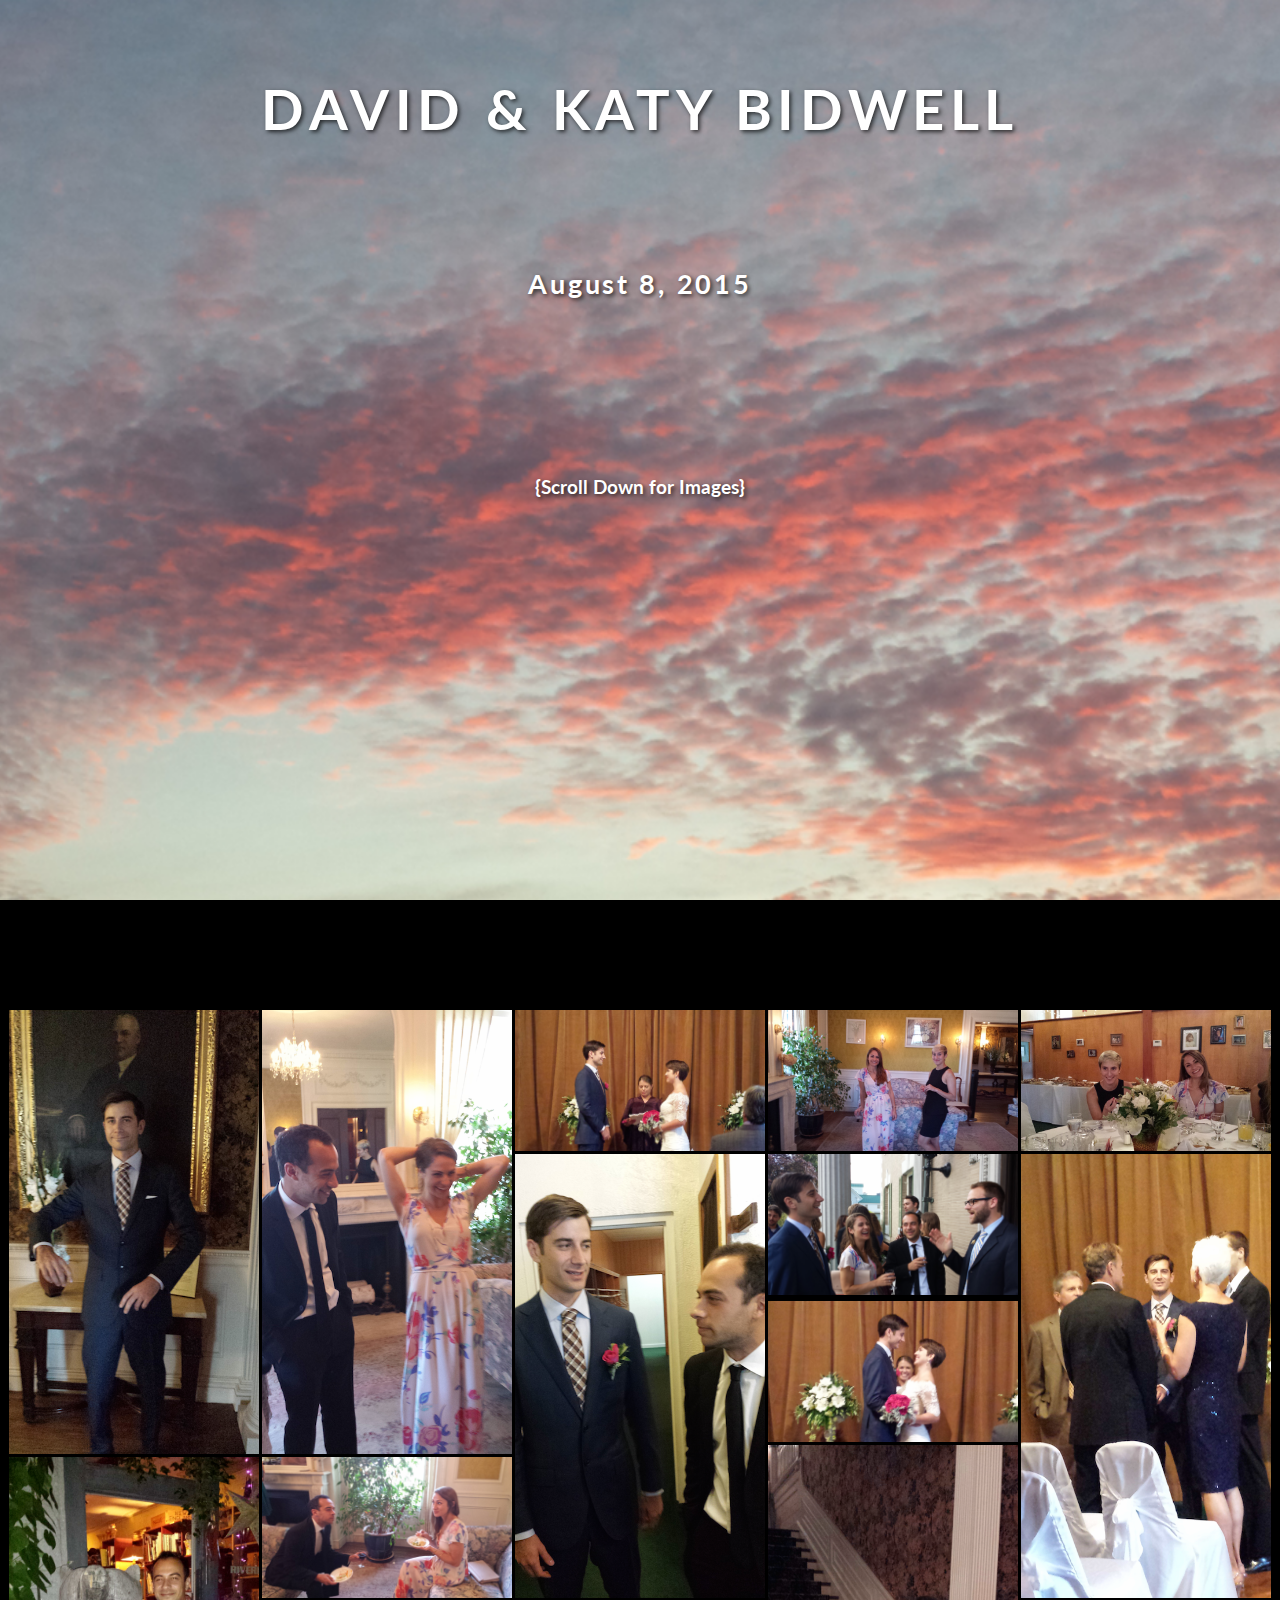
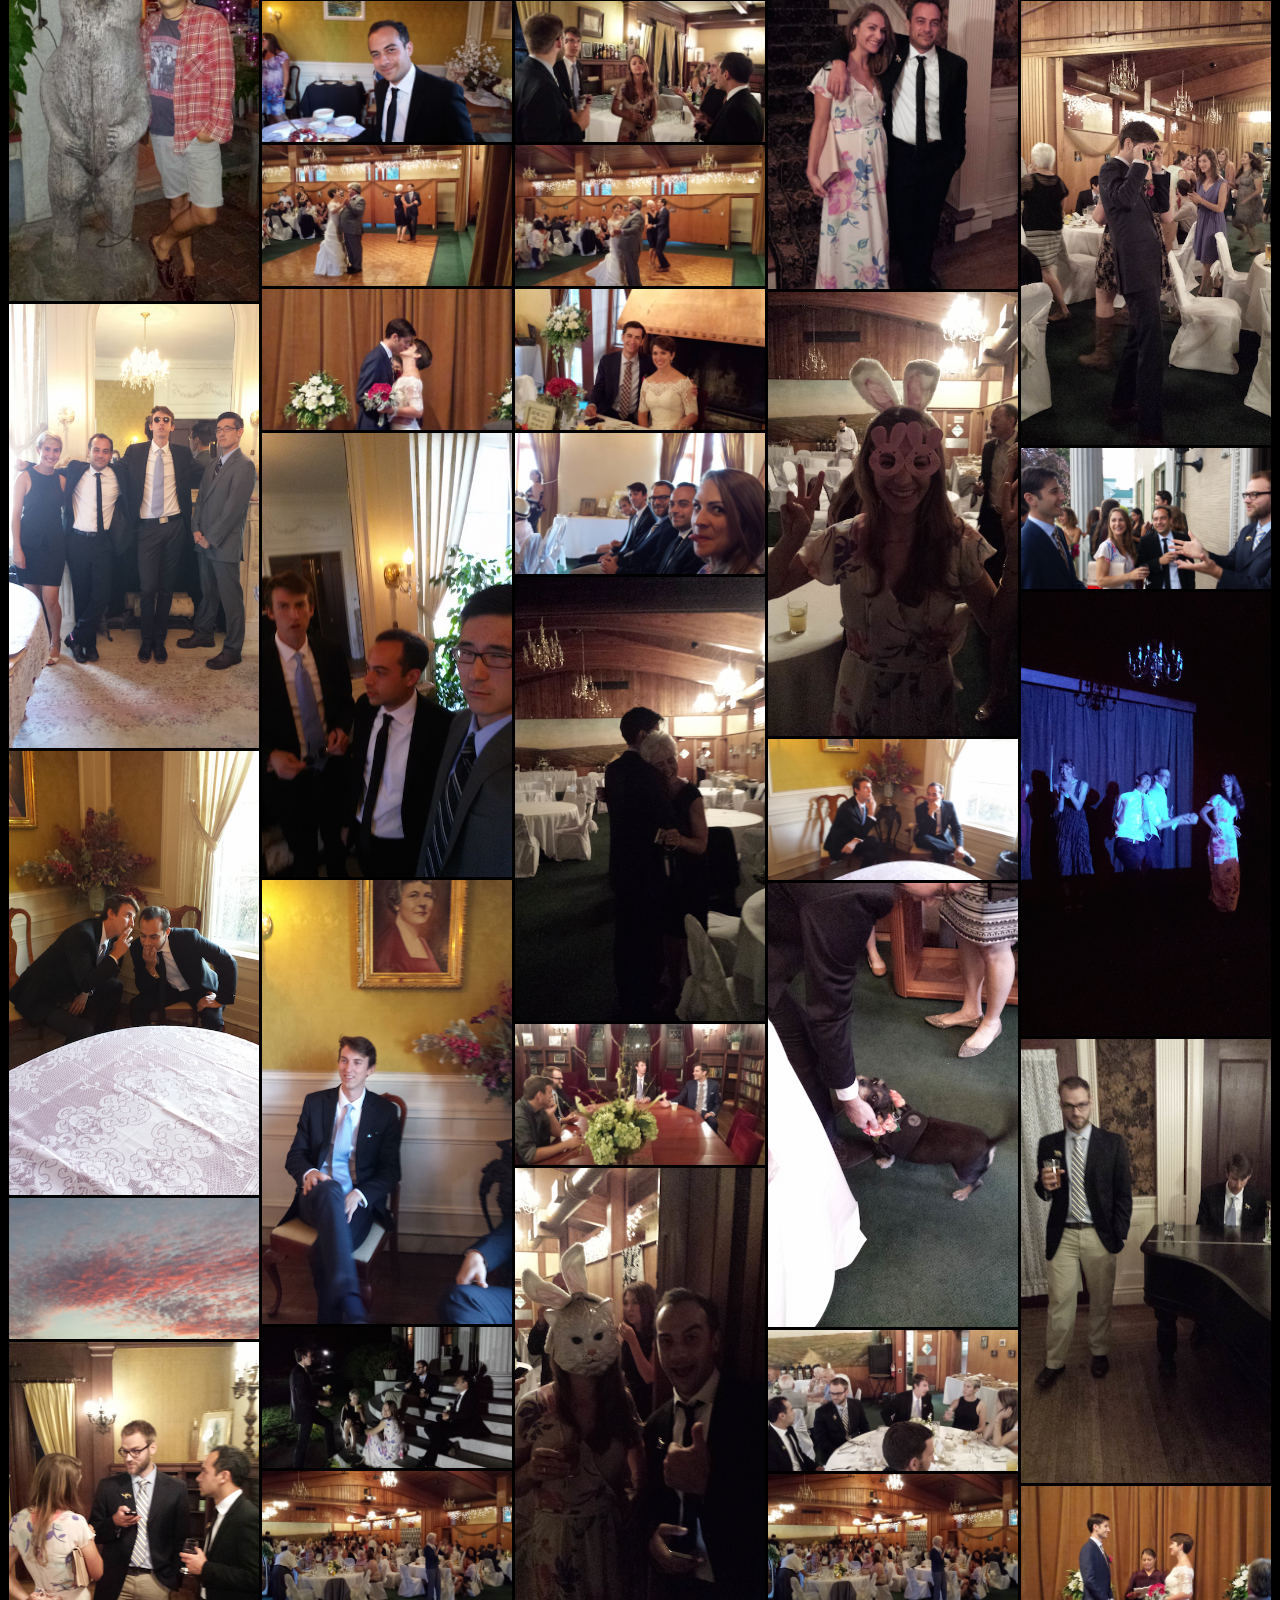
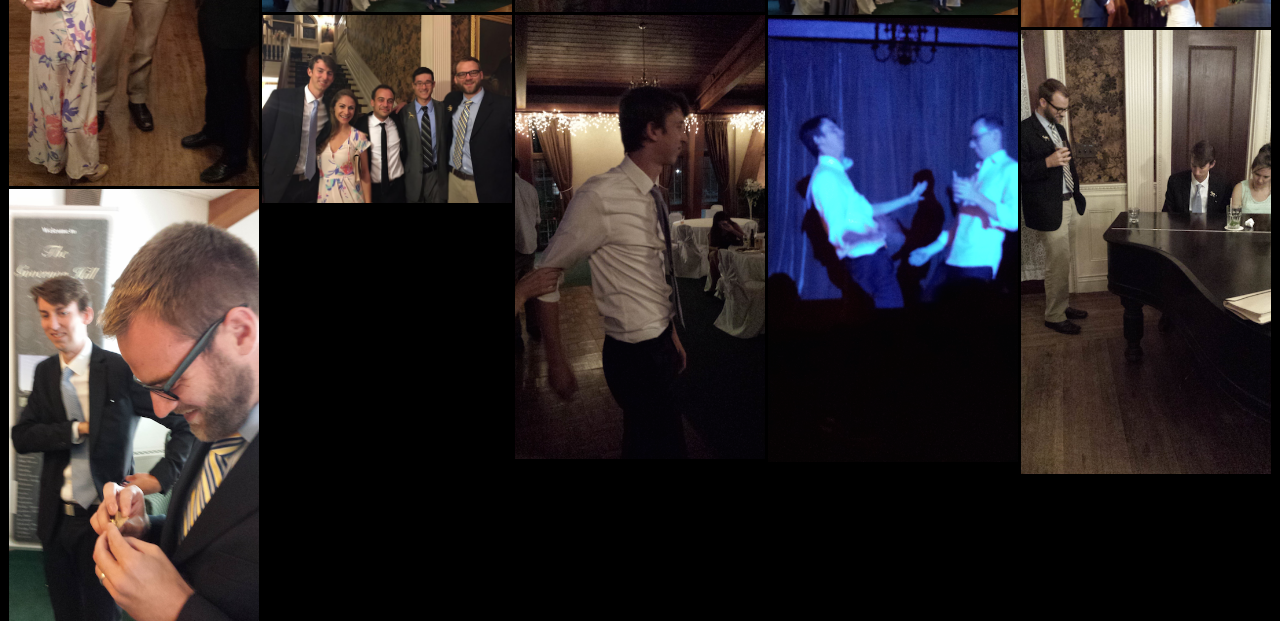
==== commit 44575223: "updated header" ====
--- a/index.html
+++ b/index.html
@@ -10,9 +10,8 @@
 
 	<link rel='stylesheet' href='unitegallery-master/package/unitegallery/css/unite-gallery.css' type='text/css' />
 		<link rel='stylesheet' href='index.css' type='text/css' />
-<link href='http://fonts.googleapis.com/css?family=Lato:100' rel='stylesheet' type='text/css'>
-
-	
+<link href='//fonts.googleapis.com/css?family=Lato:100' rel='stylesheet' type='text/css'>
+
 	<script type='text/javascript' src='unitegallery-master/package/unitegallery/themes/tiles/ug-theme-tiles.js'></script>
 	
 	
@@ -26,6 +25,13 @@
 
 			<h3 id="date">August 8, 2015</h3>
 
+			<h4 id="scroll">{Scroll Down for Images}</h4>
+
+				<div id="directions">
+					<!-- <a href="#gallery"><img id="down" src="scrollArrow.png"></a> -->
+				</div>
+
+
 	</div>
 	
 	<div id="gallery" style="display:none;">
@@ -39,365 +45,363 @@
 		</a>
 
 		<a href="http://unitegallery.net">
-		<img alt="Peppers"
+		<img alt=""
 		     src="images/thumbs/ambs3.png"
 		     data-image="images/thumbs/ambs3.png"
-		     data-description="Those are peppers"
-		     style="display:none">
-		</a>
-
-						<a href="http://unitegallery.net">
-		<img alt="Peppers"
+		     data-description=""
+		     style="display:none">
+		</a>
+
+		<a href="http://unitegallery.net">
+		<img alt=""
 		     src="images/thumbs/dkb1.png"
 		     data-image="images/thumbs/dkb1.png"
-		     data-description="Those are peppers"
-		     style="display:none">
-		</a>
-
-		<a href="http://unitegallery.net">
-		<img alt="Keys"
+		     data-description=""
+		     style="display:none">
+		</a>
+
+		<a href="http://unitegallery.net">
+		<img alt=""
 		     src="images/thumbs/amsl.png"
 		     data-image="images/thumbs/amsl.png"
-		     data-description="Those are keys"
-		     style="display:none">
-		</a>
-
-		<a href="http://unitegallery.net">
-		<img alt="Friuts in cup"
+		     data-description=""
+		     style="display:none">
+		</a>
+
+		<a href="http://unitegallery.net">
+		<img alt=""
 		     src="images/thumbs/amsl2.png"
 		     data-image="images/thumbs/amsl2.png"
-		     data-description="Those are friuts in a cup"
-		     style="display:none">
-		</a>
-
-		<a href="http://unitegallery.net">
-		<img alt="Yellow Flowers"
+		     data-description=""
+		     style="display:none">
+		</a>
+
+		<a href="http://unitegallery.net">
+		<img alt=""
 		     src="images/thumbs/bidbs.png"
 		     data-image="images/thumbs/bidbs.png"
-		     data-description="Those are yellow flowers"
-		     style="display:none">
-		</a>
-
-		<a href="http://unitegallery.net">
-		<img alt="Butterfly"
+		     data-description=""
+		     style="display:none">
+		</a>
+
+		<a href="http://unitegallery.net">
+		<img alt=""
 		     src="images/thumbs/bidsb.png"
 		     data-image="images/thumbs/bidsb.png"
-		     data-description="This is butterfly"
-		     style="display:none">
-		</a>
-
-		<a href="http://unitegallery.net">
-		<img alt="Boat"
+		     data-description=""
+		     style="display:none">
+		</a>
+
+		<a href="http://unitegallery.net">
+		<img alt=""
 		     src="images/thumbs/bidwell2.png"
 		     data-image="images/thumbs/bidwell2.png"
-		     data-description="This is a boat"
-		     style="display:none">
-		</a>
-
-		<a href="http://unitegallery.net">
-		<img alt="Woman"
+		     data-description=""
+		     style="display:none">
+		</a>
+
+		<a href="http://unitegallery.net">
+		<img alt=""
 		     src="images/thumbs/bsam.png"
 		     data-image="images/thumbs/bsam.png"
-		     data-description="This is a woman"
+		     data-description=""
 		     style="display:none">
 		</a>
 
 						<a href="http://unitegallery.net">
-		<img alt="Peppers"
+		<img alt=""
 		     src="images/thumbs/dkb3.png"
 		     data-image="images/thumbs/dkb3.png"
-		     data-description="Those are peppers"
-		     style="display:none">
-		</a>
-
-		<a href="http://unitegallery.net">
-		<img alt="Cup Of Coffee"
+		     data-description=""
+		     style="display:none">
+		</a>
+
+		<a href="http://unitegallery.net">
+		<img alt=""
 		     src="images/thumbs/bsam2.png"
 		     data-image="images/thumbs/bsam2.png"
-		     data-description="This is cup of coffee"
-		     style="display:none">
-		</a>
-
-		<a href="http://unitegallery.net">
-		<img alt="Iphone Back"
+		     data-description=""
+		     style="display:none">
+		</a>
+
+		<a href="http://unitegallery.net">
+		<img alt=""
 		     src="images/thumbs/bsbear.png"
 		     data-image="images/thumbs/bsbear.png"
-		     data-description="This is iphone back"
-		     style="display:none">
-		</a>
-
-		<a href="http://unitegallery.net">
-		<img alt="Iphone Back"
+		     data-description=""
+		     style="display:none">
+		</a>
+
+		<a href="http://unitegallery.net">
+		<img alt=""
 		     src="images/thumbs/bsam3.png"
 		     data-image="images/thumbs/bsam3.png"
-		     data-description="This is iphone back"
-		     style="display:none">
-		</a>
-
-		<a href="http://unitegallery.net">
-		<img alt="Iphone Back"
+		     data-description=""
+		     style="display:none">
+		</a>
+
+		<a href="http://unitegallery.net">
+		<img alt=""
 		     src="images/thumbs/bsolo.png"
 		     data-image="images/thumbs/bsolo.png"
-		     data-description="This is iphone back"
-		     style="display:none">
-		</a>
-
-		<a href="http://unitegallery.net">
-		<img alt="Iphone Back"
+		     data-description=""
+		     style="display:none">
+		</a>
+
+		<a href="http://unitegallery.net">
+		<img alt=""
 		     src="images/thumbs/drinks.png"
 		     data-image="images/thumbs/drinks.png"
-		     data-description="This is iphone back"
-		     style="display:none">
-		</a>
-
-		<a href="http://unitegallery.net">
-		<img alt="Lemon Slice"
+		     data-description=""
+		     style="display:none">
+		</a>
+
+		<a href="http://unitegallery.net">
+		<img alt=""
 		     src="images/thumbs/camera.png"
 		     data-image="images/thumbs/camera.png"
-		     data-description="This is a Lemon Slice"
-		     style="display:none">
-		</a>
-
-		<a href="http://unitegallery.net">
-		<img alt="Peppers"
+		     data-description=""
+		     style="display:none">
+		</a>
+
+		<a href="http://unitegallery.net">
+		<img alt=""
 		     src="images/thumbs/dance.png"
 		     data-image="images/thumbs/dance.png"
-		     data-description="Those are peppers"
-		     style="display:none">
-		</a>
-
-		<a href="http://unitegallery.net">
-		<img alt="Keys"
+		     data-description=""
+		     style="display:none">
+		</a>
+
+		<a href="http://unitegallery.net">
+		<img alt=""
 		     src="images/thumbs/dance2.png"
 		     data-image="images/thumbs/dance2.png"
-		     data-description="Those are keys"
-		     style="display:none">
-		</a>
-
-								<a href="http://unitegallery.net">
-		<img alt="Peppers"
+		     data-description=""
+		     style="display:none">
+		</a>
+
+		<a href="http://unitegallery.net">
+		<img alt=""
 		     src="images/thumbs/kiss.png"
 		     data-image="images/thumbs/kiss.png"
-		     data-description="Those are peppers"
-		     style="display:none">
-		</a>
-
-		<a href="http://unitegallery.net">
-		<img alt="Friuts in cup"
+		     data-description=""
+		     style="display:none">
+		</a>
+
+		<a href="http://unitegallery.net">
+		<img alt=""
 		     src="images/thumbs/dinner.png"
 		     data-image="images/thumbs/dinner.png"
-		     data-description="Those are friuts in a cup"
-		     style="display:none">
-		</a>
-
-		<a href="http://unitegallery.net">
-		<img alt="Yellow Flowers"
+		     data-description=""
+		     style="display:none">
+		</a>
+
+		<a href="http://unitegallery.net">
+		<img alt=""
 		     src="images/thumbs/ears.png"
 		     data-image="images/thumbs/ears.png"
-		     data-description="Those are yellow flowers"
-		     style="display:none">
-		</a>
-
-		<a href="http://unitegallery.net">
-		<img alt="Butterfly"
+		     data-description=""
+		     style="display:none">
+		</a>
+
+		<a href="http://unitegallery.net">
+		<img alt=""
 		     src="images/thumbs/group.png"
 		     data-image="images/thumbs/group.png"
-		     data-description="This is butterfly"
-		     style="display:none">
-		</a>
-
-		<a href="http://unitegallery.net">
-		<img alt="Boat"
+		     data-description=""
+		     style="display:none">
+		</a>
+
+		<a href="http://unitegallery.net">
+		<img alt=""
 		     src="images/thumbs/group2.png"
 		     data-image="images/thumbs/group2.png"
-		     data-description="This is a boat"
-		     style="display:none">
-		</a>
-
-		<a href="http://unitegallery.net">
-		<img alt="Woman"
+		     data-description=""
+		     style="display:none">
+		</a>
+
+		<a href="http://unitegallery.net">
+		<img alt=""
 		     src="images/thumbs/group3.png"
 		     data-image="images/thumbs/group3.png"
-		     data-description="This is a woman"
-		     style="display:none">
-		</a>
-
-		<a href="http://unitegallery.net">
-		<img alt="Woman"
+		     data-description=""
+		     style="display:none">
+		</a>
+
+		<a href="http://unitegallery.net">
+		<img alt=""
 		     src="images/thumbs/show.png"
 		     data-image="images/thumbs/show.png"
-		     data-description="This is a woman"
-		     style="display:none">
-		</a>
-
-		<a href="http://unitegallery.net">
-		<img alt="Cup Of Coffee"
+		     data-description=""
+		     style="display:none">
+		</a>
+
+		<a href="http://unitegallery.net">
+		<img alt=""
 		     src="images/thumbs/hug.png"
 		     data-image="images/thumbs/hug.png"
-		     data-description="This is cup of coffee"
-		     style="display:none">
-		</a>
-
-		<a href="http://unitegallery.net">
-		<img alt="Iphone Back"
+		     data-description=""
+		     style="display:none">
+		</a>
+
+		<a href="http://unitegallery.net">
+		<img alt=""
 		     src="images/thumbs/moves.png"
 		     data-image="images/thumbs/moves.png"
-		     data-description="This is iphone back"
-		     style="display:none">
-		</a>
-		<a href="http://unitegallery.net">
-		<img alt="Lemon Slice"
+		     data-description=""
+		     style="display:none">
+		</a>
+		<a href="http://unitegallery.net">
+		<img alt=""
 		     src="images/thumbs/msbs.png"
 		     data-image="images/thumbs/msbs.png"
-		     data-description="This is a Lemon Slice"
-		     style="display:none">
-		</a>
-
-		<a href="http://unitegallery.net">
-		<img alt="Peppers"
+		     data-description=""
+		     style="display:none">
+		</a>
+
+		<a href="http://unitegallery.net">
+		<img alt=""
 		     src="images/thumbs/msbs2.png"
 		     data-image="images/thumbs/msbs2.png"
-		     data-description="Those are peppers"
-		     style="display:none">
-		</a>
-
-		<a href="http://unitegallery.net">
-		<img alt="Keys"
+		     data-description=""
+		     style="display:none">
+		</a>
+
+		<a href="http://unitegallery.net">
+		<img alt=""
 		     src="images/thumbs/msolo.png"
 		     data-image="images/thumbs/msolo.png"
-		     data-description="Those are keys"
-		     style="display:none">
-		</a>
-
-		<a href="http://unitegallery.net">
-		<img alt="Friuts in cup"
+		     data-description=""
+		     style="display:none">
+		</a>
+
+		<a href="http://unitegallery.net">
+		<img alt=""
 		     src="images/thumbs/muppet.png"
 		     data-image="images/thumbs/muppet.png"
-		     data-description="Those are friuts in a cup"
-		     style="display:none">
-		</a>
-
-		<a href="http://unitegallery.net">
-		<img alt="Yellow Flowers"
+		     data-description=""
+		     style="display:none">
+		</a>
+
+		<a href="http://unitegallery.net">
+		<img alt=""
 		     src="images/thumbs/oxford.png"
 		     data-image="images/thumbs/oxford.png"
-		     data-description="Those are yellow flowers"
-		     style="display:none">
-		</a>
-
-		<a href="http://unitegallery.net">
-		<img alt="Butterfly"
+		     data-description=""
+		     style="display:none">
+		</a>
+
+		<a href="http://unitegallery.net">
+		<img alt=""
 		     src="images/thumbs/piano.png"
 		     data-image="images/thumbs/piano.png"
-		     data-description="This is butterfly"
-		     style="display:none">
-		</a>
-
-		<a href="http://unitegallery.net">
-		<img alt="Boat"
+		     data-description=""
+		     style="display:none">
+		</a>
+
+		<a href="http://unitegallery.net">
+		<img alt=""
 		     src="images/thumbs/rabbit.png"
 		     data-image="images/thumbs/rabbit.png"
-		     data-description="This is a boat"
-		     style="display:none">
-		</a>
-
-		<a href="http://unitegallery.net">
-		<img alt="Woman"
+		     data-description=""
+		     style="display:none">
+		</a>
+
+		<a href="http://unitegallery.net">
+		<img alt=""
 		     src="images/thumbs/sky.png"
 		     data-image="images/thumbs/sky.png"
-		     data-description="This is a woman"
-		     style="display:none">
-		</a>
-
-		<a href="http://unitegallery.net">
-		<img alt="Cup Of Coffee"
+		     data-description=""
+		     style="display:none">
+		</a>
+
+		<a href="http://unitegallery.net">
+		<img alt=""
 		     src="images/thumbs/steps.png"
 		     data-image="images/thumbs/steps.png"
-		     data-description="This is cup of coffee"
-		     style="display:none">
-		</a>
-
-		<a href="http://unitegallery.net">
-		<img alt="Iphone Back"
+		     data-description=""
+		     style="display:none">
+		</a>
+
+		<a href="http://unitegallery.net">
+		<img alt=""
 		     src="images/thumbs/table.png"
 		     data-image="images/thumbs/table.png"
-		     data-description="This is iphone back"
-		     style="display:none">
-		</a>
-		<a href="http://unitegallery.net">
-		<img alt="Lemon Slice"
+		     data-description=""
+		     style="display:none">
+		</a>
+		<a href="http://unitegallery.net">
+		<img alt=""
 		     src="images/thumbs/talk.png"
 		     data-image="images/thumbs/talk.png"
-		     data-description="This is a Lemon Slice"
-		     style="display:none">
-		</a>
-
-		<a href="http://unitegallery.net">
-		<img alt="Peppers"
+		     data-description=""
+		     style="display:none">
+		</a>
+
+		<a href="http://unitegallery.net">
+		<img alt=""
 		     src="images/thumbs/venue.png"
 		     data-image="images/thumbs/venue.png"
-		     data-description="Those are peppers"
-		     style="display:none">
-		</a>
-
-			<a href="http://unitegallery.net">
-		<img alt="Peppers"
+		     data-description=""
+		     style="display:none">
+		</a>
+
+		<a href="http://unitegallery.net">
+		<img alt=""
 		     src="images/thumbs/venue.png"
 		     data-image="images/thumbs/venue.png"
-		     data-description="Those are peppers"
-		     style="display:none">
-		</a>
-
-				<a href="http://unitegallery.net">
-		<img alt="Peppers"
+		     data-description=""
+		     style="display:none">
+		</a>
+
+		<a href="http://unitegallery.net">
+		<img alt=""
 		     src="images/thumbs/dkb2.png"
 		     data-image="images/thumbs/dkb2.png"
-		     data-description="Those are peppers"
-		     style="display:none">
-		</a>
-
-				<a href="http://unitegallery.net">
-		<img alt="Peppers"
+		     data-description=""
+		     style="display:none">
+		</a>
+
+		<a href="http://unitegallery.net">
+		<img alt=""
 		     src="images/thumbs/group4.png"
 		     data-image="images/thumbs/group4.png"
-		     data-description="Those are peppers"
-		     style="display:none">
-		</a>
-
-				<a href="http://unitegallery.net">
-		<img alt="Peppers"
+		     data-description=""
+		     style="display:none">
+		</a>
+
+		<a href="http://unitegallery.net">
+		<img alt=""
 		     src="images/thumbs/hold.png"
 		     data-image="images/thumbs/hold.png"
-		     data-description="Those are peppers"
-		     style="display:none">
-		</a>
-
-				<a href="http://unitegallery.net">
-		<img alt="Peppers"
+		     data-description=""
+		     style="display:none">
+		</a>
+
+		<a href="http://unitegallery.net">
+		<img alt=""
 		     src="images/thumbs/moves2.png"
 		     data-image="images/thumbs/moves2.png"
-		     data-description="Those are peppers"
-		     style="display:none">
-		</a>
-
-				<a href="http://unitegallery.net">
-		<img alt="Peppers"
+		     data-description=""
+		     style="display:none">
+		</a>
+
+		<a href="http://unitegallery.net">
+		<img alt=""
 		     src="images/thumbs/piano2.png"
 		     data-image="images/thumbs/piano2.png"
-		     data-description="Those are peppers"
-		     style="display:none">
-		</a>
-
-						<a href="http://unitegallery.net">
-		<img alt="Peppers"
+		     data-description=""
+		     style="display:none">
+		</a>
+
+		<a href="http://unitegallery.net">
+		<img alt=""
 		     src="images/thumbs/spirit.png"
 		     data-image="images/thumbs/spirit.png"
-		     data-description="Those are peppers"
-		     style="display:none">
-		</a>
-		
-
-			 
+		     data-description=""
+		     style="display:none">
+		</a>
+					 
 	</div>
 	
 	<script type="text/javascript">
--- a/index.css
+++ b/index.css
@@ -9,7 +9,10 @@
 	margin: 0 auto;
 	padding: 75px 0 75px 0;
 	font-family: 'Lato', sans-serif;
-	font-size: 3em;
+	font-size: 3.5em;
+	text-shadow: 2px 2px 4px rgba(0, 0, 0, 0.7);
+	letter-spacing: .1em;
+	text-transform: uppercase;
 }
 
 #date {
@@ -18,7 +21,9 @@
 	margin: 0 auto;
 	padding: 50px 0 75px 0;
 	font-family: 'Lato', sans-serif;
-	font-size: 2em;
+	font-size: 1.7em;
+	letter-spacing: .1em;
+	text-shadow: 2px 2px 4px rgba(0, 0, 0, 0.7);
 }
 
 #dkbheader {
@@ -31,4 +36,28 @@
   -moz-background-size: cover;
   -o-background-size: cover;
   background-size: cover;
-}+}
+
+#instructions {
+	margin: auto;
+}
+
+#down {
+	width: 150px;
+	height: 75px;
+/*	margin: 0 auto;*/
+/*	text-align: center;*/
+	display: block;
+  margin: 150px auto 75px auto;
+ 	background-color: rgba(0,0,0, 0.2);
+ 	border-radius: 150px;
+}
+
+#scroll {
+	margin-top: 100px;
+	font-family: 'Lato', sans-serif;
+	font-size: 1.2em;
+	text-align: center;
+	color: #fff;
+	text-shadow: 2px 2px 4px rgba(0, 0, 0, 0.7);
+}
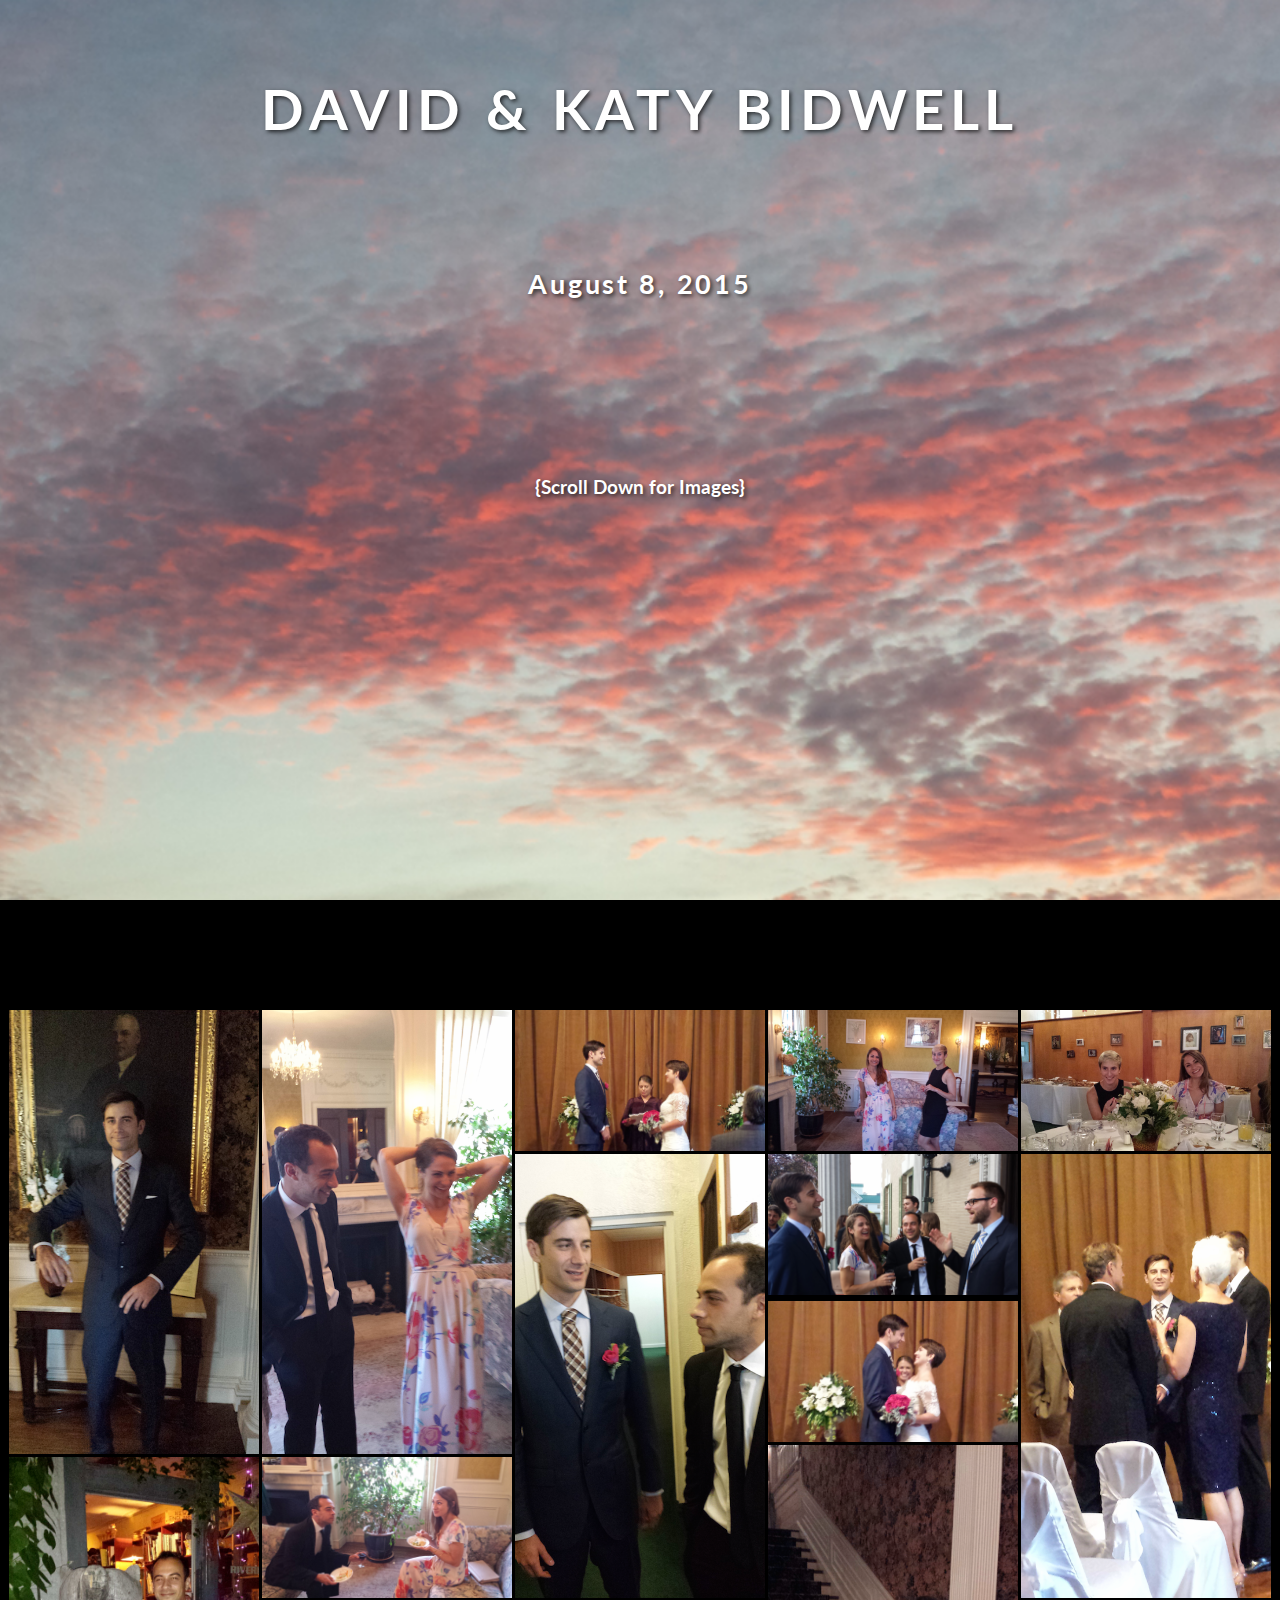
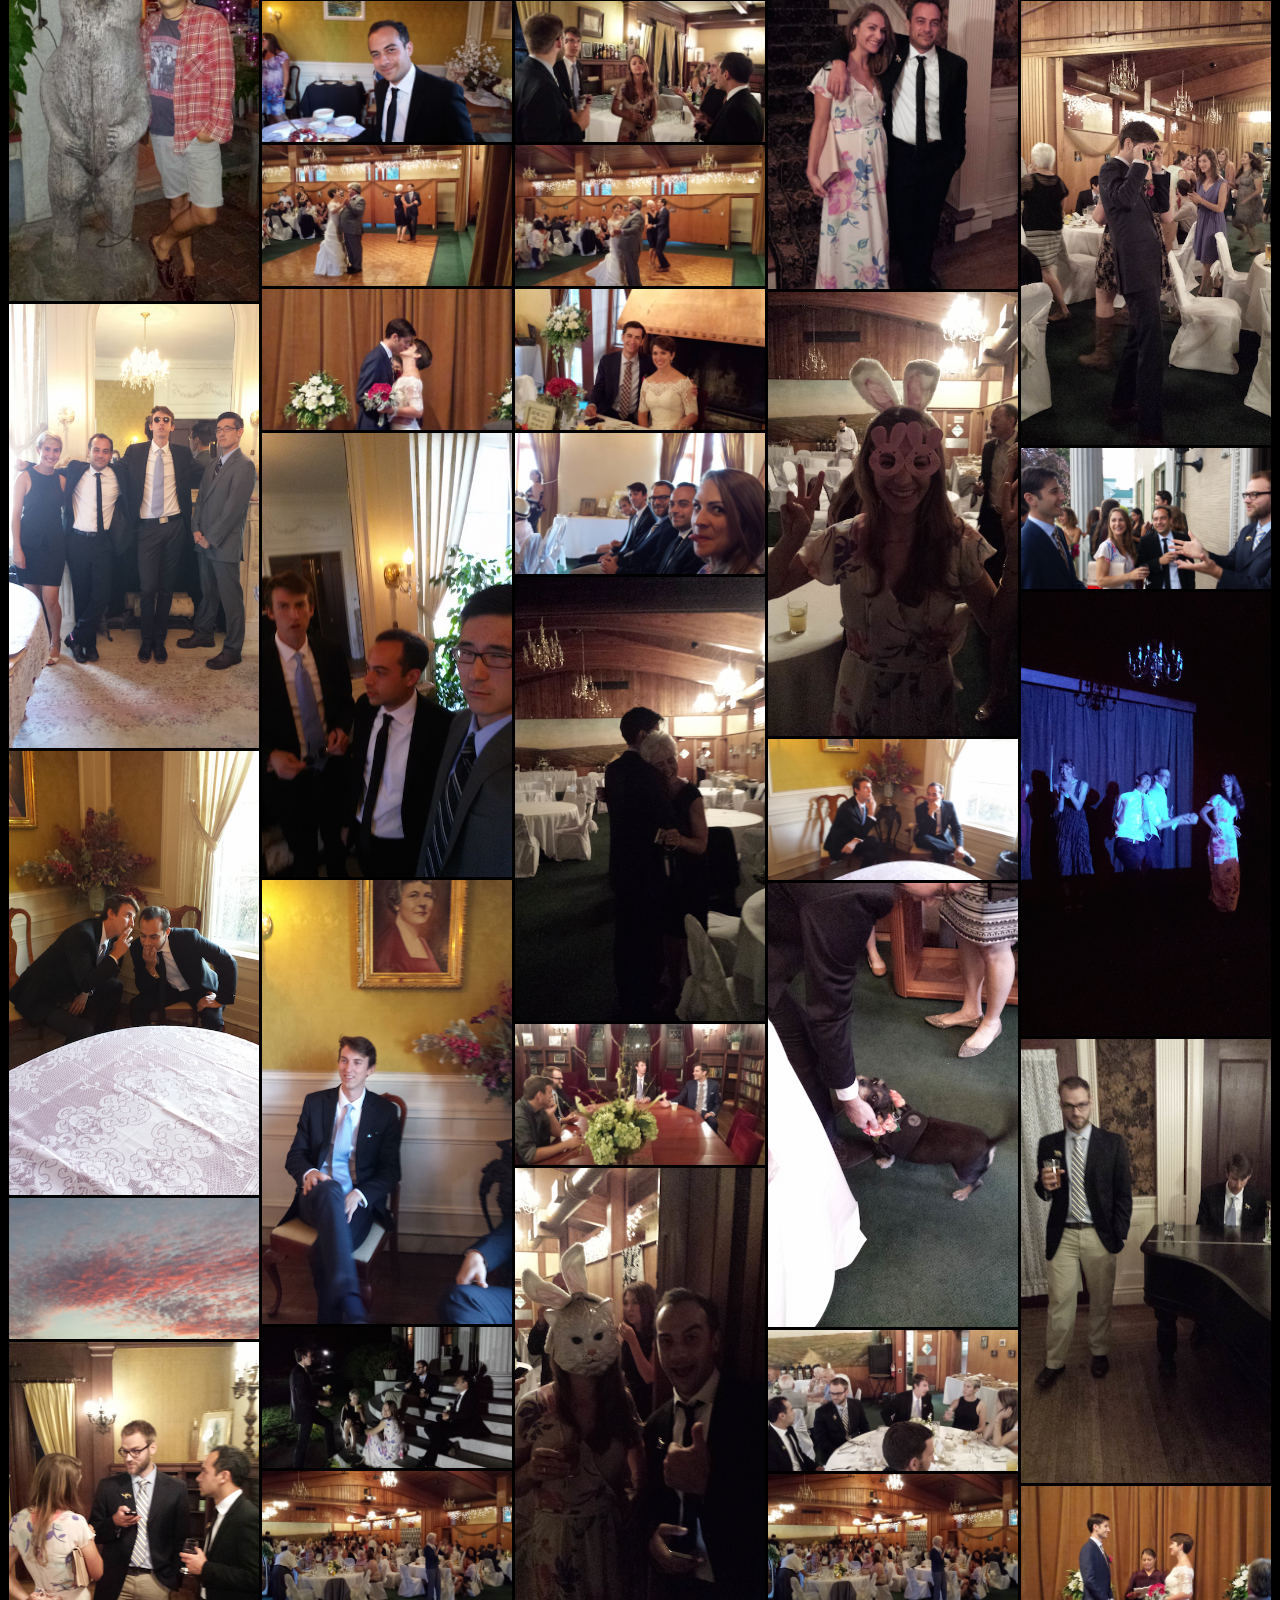
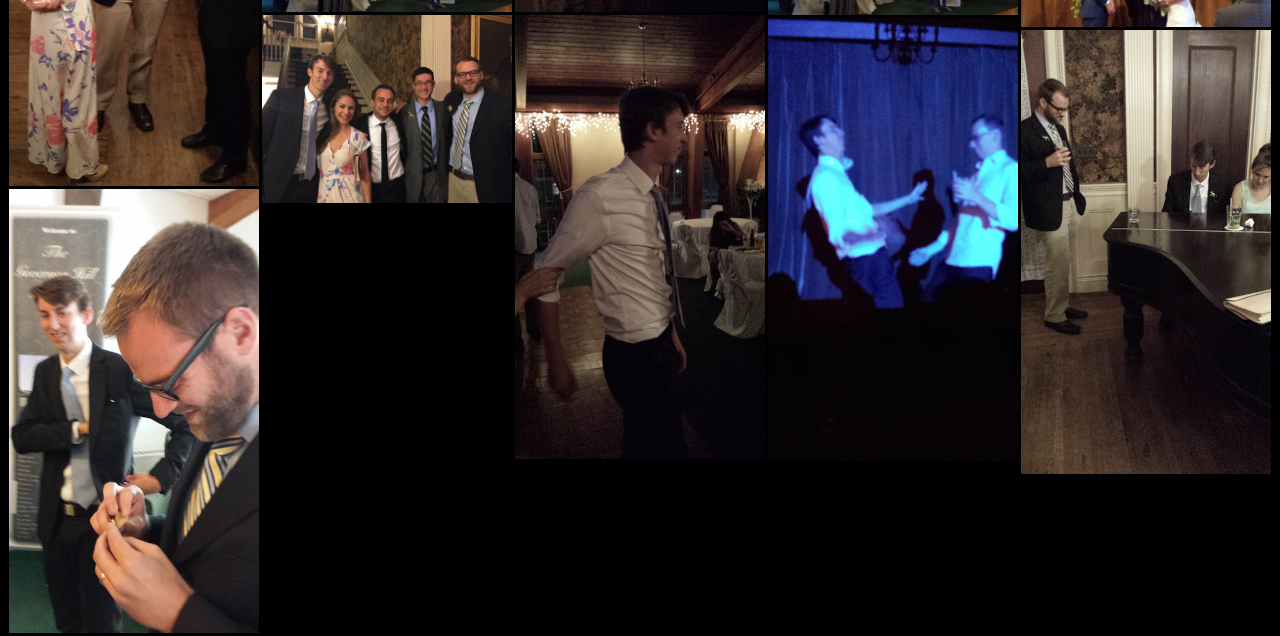
==== commit f5ec78d3: "updated lightbox overlay" ====
--- a/index.html
+++ b/index.html
@@ -10,7 +10,7 @@
 
 	<link rel='stylesheet' href='unitegallery-master/package/unitegallery/css/unite-gallery.css' type='text/css' />
 		<link rel='stylesheet' href='index.css' type='text/css' />
-<link href='//fonts.googleapis.com/css?family=Lato:100' rel='stylesheet' type='text/css'>
+<link href='http://fonts.googleapis.com/css?family=Lato:100' rel='stylesheet' type='text/css'>
 
 	<script type='text/javascript' src='unitegallery-master/package/unitegallery/themes/tiles/ug-theme-tiles.js'></script>
 	
--- a/unitegallery-master/package/unitegallery/css/unite-gallery.css
+++ b/unitegallery-master/package/unitegallery/css/unite-gallery.css
@@ -761,7 +761,7 @@
 	z-index:1;
 	width:100%;
 	height:100%;
-    background-color:#000000;
+    background-color:rgba(0,0,0,0.9);
     opacity:1;
 }
 
